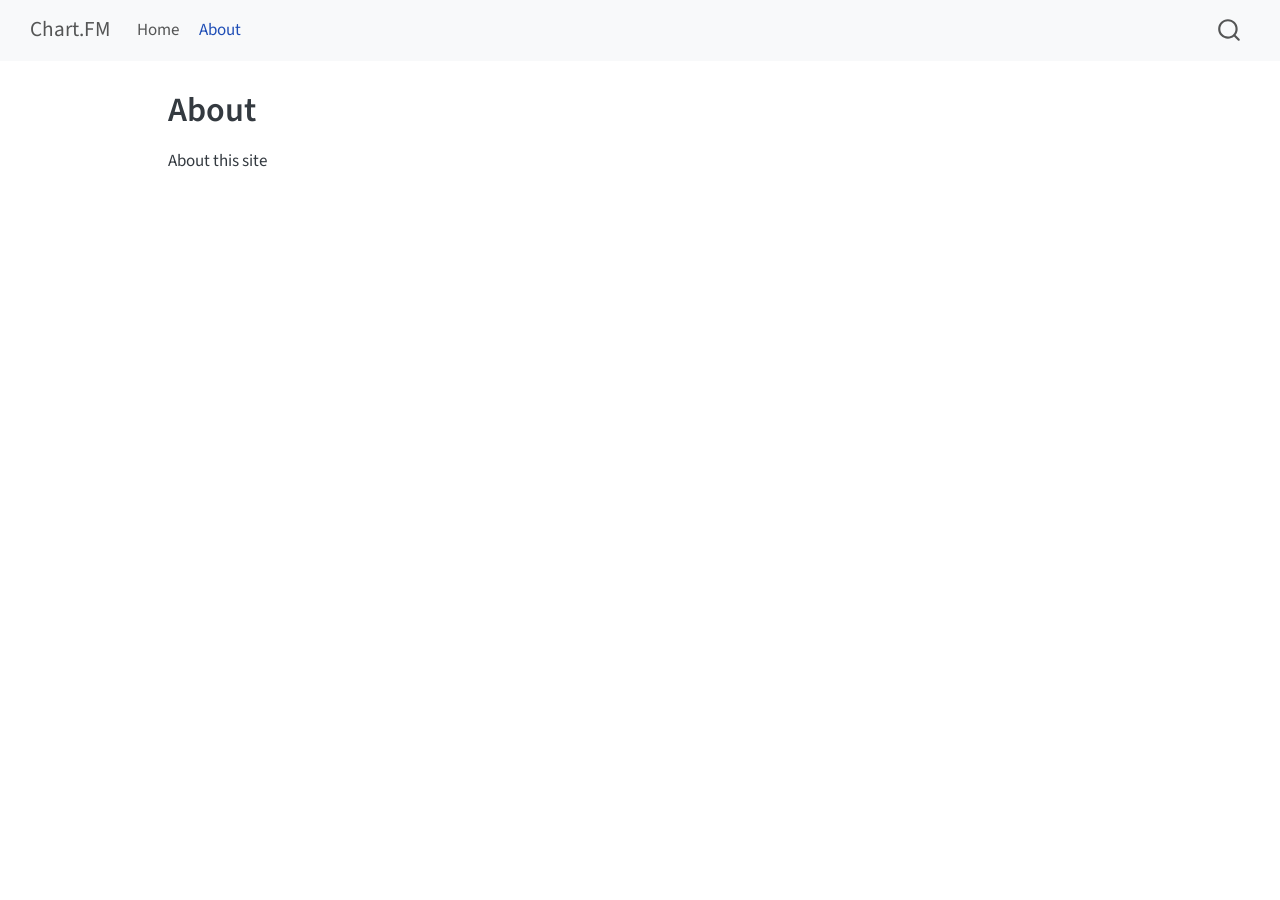
==== about.html @ 14a972b7 "Built site for gh-pages" ====
<!DOCTYPE html>
<html xmlns="http://www.w3.org/1999/xhtml" lang="en" xml:lang="en"><head>

<meta charset="utf-8">
<meta name="generator" content="quarto-1.10.18">

<meta name="viewport" content="width=device-width, initial-scale=1.0, user-scalable=yes">


<title>About – Chart.FM</title>
<style>
/* Default styles provided by pandoc.
** See https://pandoc.org/MANUAL.html#variables-for-html for config info.
*/
span.smallcaps{font-variant: small-caps;}
div.columns{display: flex; gap: 1.5em;}
div.column{flex: auto;}
@media screen {
div.columns{gap: min(4vw, 1.5em);}
div.column{overflow-x: auto;}
}
div.hanging-indent{margin-left: 1.5em; text-indent: -1.5em;}
ul.task-list{list-style: none;}
ul.task-list li input[type="checkbox"] {
  width: 0.8em;
  margin: 0 0.8em 0.2em -1em; /* quarto-specific, see https://github.com/quarto-dev/quarto-cli/issues/4556 */ 
  vertical-align: middle;
}
</style>


<script src="site_libs/quarto-nav/quarto-nav.js"></script>
<script src="site_libs/quarto-nav/headroom.min.js"></script>
<script src="site_libs/clipboard/clipboard.min.js"></script>
<script src="site_libs/quarto-search/autocomplete.umd.js"></script>
<script src="site_libs/quarto-search/fuse.min.js"></script>
<script src="site_libs/quarto-search/quarto-search.js"></script>
<meta name="quarto:offset" content="./">
<script src="site_libs/quarto-html/quarto.js" type="module"></script>
<script src="site_libs/quarto-html/tabsets/tabsets.js" type="module"></script>
<script src="site_libs/quarto-html/popper.min.js"></script>
<script src="site_libs/quarto-html/tippy.umd.min.js"></script>
<script src="site_libs/quarto-html/anchor.min.js"></script>
<link href="site_libs/quarto-html/tippy.css" rel="stylesheet">
<link href="site_libs/quarto-html/quarto-syntax-highlighting-64a204ab8560d761af7679ceaba22944.css" rel="stylesheet" id="quarto-text-highlighting-styles">
<script src="site_libs/bootstrap/bootstrap.min.js"></script>
<link href="site_libs/bootstrap/bootstrap-icons.css" rel="stylesheet">
<link href="site_libs/bootstrap/bootstrap-5453c8eb392fbb9e83e403fa6f01b86a.min.css" rel="stylesheet" append-hash="true" id="quarto-bootstrap" data-mode="light">
<script id="quarto-search-options" type="application/json">{
  "location": "navbar",
  "copy-button": false,
  "collapse-after": 3,
  "panel-placement": "end",
  "type": "overlay",
  "limit": 50,
  "keyboard-shortcut": [
    "f",
    "/",
    "s"
  ],
  "show-item-context": false,
  "language": {
    "search-no-results-text": "No results",
    "search-matching-documents-text": "matching documents",
    "search-copy-link-title": "Copy link to search",
    "search-hide-matches-text": "Hide additional matches",
    "search-more-match-text": "more match in this document",
    "search-more-matches-text": "more matches in this document",
    "search-clear-button-title": "Clear",
    "search-text-placeholder": "",
    "search-detached-cancel-button-title": "Cancel",
    "search-submit-button-title": "Submit",
    "search-label": "Search"
  }
}</script>


<link rel="stylesheet" href="styles.css">
</head>

<body class="nav-fixed quarto-light">

<div id="quarto-search-results"></div>
  <header id="quarto-header" class="headroom fixed-top">
    <nav class="navbar navbar-expand-lg " data-bs-theme="dark">
      <div class="navbar-container container-fluid">
      <div class="navbar-brand-container mx-auto">
    <a class="navbar-brand" href="./index.html">
    <span class="navbar-title">Chart.FM</span>
    </a>
  </div>
            <div id="quarto-search" class="" title="Search"></div>
          <button class="navbar-toggler" type="button" data-bs-toggle="collapse" data-bs-target="#navbarCollapse" aria-controls="navbarCollapse" role="menu" aria-expanded="false" aria-label="Toggle navigation" onclick="if (window.quartoToggleHeadroom) { window.quartoToggleHeadroom(); }">
  <span class="navbar-toggler-icon"></span>
</button>
          <div class="collapse navbar-collapse" id="navbarCollapse">
            <ul class="navbar-nav navbar-nav-scroll me-auto">
  <li class="nav-item">
    <a class="nav-link" href="./index.html"> 
<span class="menu-text">Home</span></a>
  </li>  
  <li class="nav-item">
    <a class="nav-link active" href="./about.html" aria-current="page"> 
<span class="menu-text">About</span></a>
  </li>  
</ul>
          </div> <!-- /navcollapse -->
            <div class="quarto-navbar-tools">
</div>
      </div> <!-- /container-fluid -->
    </nav>
</header>
<!-- content -->
<div id="quarto-content" class="quarto-container page-columns page-rows-contents page-layout-article page-navbar">
<!-- sidebar -->
<!-- margin-sidebar -->
    <div id="quarto-margin-sidebar" class="sidebar margin-sidebar zindex-bottom">
        
    </div>
<!-- main -->
<main class="content" id="quarto-document-content">

<header id="title-block-header" class="quarto-title-block default">
<div class="quarto-title">
<h1 class="title">About</h1>
</div>



<div class="quarto-title-meta">

    
  
    
  </div>
  


</header>


<p>About this site</p>



</main> <!-- /main -->
<script id="quarto-html-after-body" type="application/javascript">
  window.document.addEventListener("DOMContentLoaded", function (event) {
    const icon = "";
    const anchorJS = new window.AnchorJS();
    anchorJS.options = {
      placement: 'right',
      icon: icon
    };
    anchorJS.add('.anchored');
    const isCodeAnnotation = (el) => {
      for (const clz of el.classList) {
        if (clz.startsWith('code-annotation-')) {                     
          return true;
        }
      }
      return false;
    }
    const onCopySuccess = function(e) {
      // button target
      const button = e.trigger;
      // don't keep focus
      button.blur();
      // flash "checked"
      button.classList.add('code-copy-button-checked');
      var currentTitle = button.getAttribute("title");
      button.setAttribute("title", "Copied!");
      let tooltip;
      if (window.bootstrap) {
        button.setAttribute("data-bs-toggle", "tooltip");
        button.setAttribute("data-bs-placement", "left");
        button.setAttribute("data-bs-title", "Copied!");
        tooltip = new bootstrap.Tooltip(button, 
          { trigger: "manual", 
            customClass: "code-copy-button-tooltip",
            offset: [0, -8]});
        tooltip.show();    
      }
      setTimeout(function() {
        if (tooltip) {
          tooltip.hide();
          button.removeAttribute("data-bs-title");
          button.removeAttribute("data-bs-toggle");
          button.removeAttribute("data-bs-placement");
        }
        button.setAttribute("title", currentTitle);
        button.classList.remove('code-copy-button-checked');
      }, 1000);
      // clear code selection
      e.clearSelection();
    }
    const getTextToCopy = function(trigger) {
      const outerScaffold = trigger.parentElement.cloneNode(true);
      const codeEl = outerScaffold.querySelector('code');
      for (const childEl of codeEl.children) {
        if (isCodeAnnotation(childEl)) {
          childEl.remove();
        }
      }
      return codeEl.innerText;
    }
    const clipboard = new window.ClipboardJS('.code-copy-button:not([data-in-quarto-modal])', {
      text: getTextToCopy
    });
    clipboard.on('success', onCopySuccess);
    if (window.document.getElementById('quarto-embedded-source-code-modal')) {
      const clipboardModal = new window.ClipboardJS('.code-copy-button[data-in-quarto-modal]', {
        text: getTextToCopy,
        container: window.document.getElementById('quarto-embedded-source-code-modal')
      });
      clipboardModal.on('success', onCopySuccess);
    }
      var localhostRegex = new RegExp(/^(?:http|https):\/\/localhost\:?[0-9]*\//);
      var mailtoRegex = new RegExp(/^mailto:/);
        var filterRegex = new RegExp('/' + window.location.host + '/');
      var isInternal = (href) => {
          return filterRegex.test(href) || localhostRegex.test(href) || mailtoRegex.test(href);
      }
      // Inspect non-navigation links and adorn them if external
     var links = window.document.querySelectorAll('a[href]:not(.nav-link):not(.navbar-brand):not(.toc-action):not(.sidebar-link):not(.sidebar-item-toggle):not(.pagination-link):not(.no-external):not([aria-hidden]):not(.dropdown-item):not(.quarto-navigation-tool):not(.about-link)');
      for (var i=0; i<links.length; i++) {
        const link = links[i];
        if (!isInternal(link.href)) {
          // undo the damage that might have been done by quarto-nav.js in the case of
          // links that we want to consider external
          if (link.dataset.originalHref !== undefined) {
            link.href = link.dataset.originalHref;
          }
        }
      }
    function tippyHover(el, contentFn, onTriggerFn, onUntriggerFn) {
      const config = {
        allowHTML: true,
        maxWidth: 500,
        delay: 100,
        arrow: false,
        appendTo: function(el) {
            return el.parentElement;
        },
        interactive: true,
        interactiveBorder: 10,
        theme: 'quarto',
        placement: 'bottom-start',
      };
      if (contentFn) {
        config.content = contentFn;
      }
      if (onTriggerFn) {
        config.onTrigger = onTriggerFn;
      }
      if (onUntriggerFn) {
        config.onUntrigger = onUntriggerFn;
      }
      window.tippy(el, config); 
    }
    const noterefs = window.document.querySelectorAll('a[role="doc-noteref"]');
    for (var i=0; i<noterefs.length; i++) {
      const ref = noterefs[i];
      tippyHover(ref, function() {
        // use id or data attribute instead here
        let href = ref.getAttribute('data-footnote-href') || ref.getAttribute('href');
        try { href = new URL(href).hash; } catch {}
        const id = href.replace(/^#\/?/, "");
        const note = window.document.getElementById(id);
        if (note) {
          return note.innerHTML;
        } else {
          return "";
        }
      });
    }
    const xrefs = window.document.querySelectorAll('a.quarto-xref');
    const processXRef = (id, note) => {
      // Strip column container classes
      const stripColumnClz = (el) => {
        el.classList.remove("page-full", "page-columns");
        if (el.children) {
          for (const child of el.children) {
            stripColumnClz(child);
          }
        }
      }
      stripColumnClz(note)
      if (id === null || id.startsWith('sec-')) {
        // Special case sections, only their first couple elements
        const container = document.createElement("div");
        if (note.children && note.children.length > 2) {
          container.appendChild(note.children[0].cloneNode(true));
          for (let i = 1; i < note.children.length; i++) {
            const child = note.children[i];
            if (child.tagName === "P" && child.innerText === "") {
              continue;
            } else {
              container.appendChild(child.cloneNode(true));
              break;
            }
          }
          if (window.Quarto?.typesetMath) {
            window.Quarto.typesetMath(container);
          }
          return container.innerHTML
        } else {
          if (window.Quarto?.typesetMath) {
            window.Quarto.typesetMath(note);
          }
          return note.innerHTML;
        }
      } else {
        // Remove any anchor links if they are present
        const anchorLink = note.querySelector('a.anchorjs-link');
        if (anchorLink) {
          anchorLink.remove();
        }
        if (window.Quarto?.typesetMath) {
          window.Quarto.typesetMath(note);
        }
        if (note.classList.contains("callout")) {
          return note.outerHTML;
        } else {
          return note.innerHTML;
        }
      }
    }
    for (var i=0; i<xrefs.length; i++) {
      const xref = xrefs[i];
      tippyHover(xref, undefined, function(instance) {
        instance.disable();
        let url = xref.getAttribute('href');
        let hash = undefined; 
        if (url.startsWith('#')) {
          hash = url;
        } else {
          try { hash = new URL(url).hash; } catch {}
        }
        if (hash) {
          const id = hash.replace(/^#\/?/, "");
          const note = window.document.getElementById(id);
          if (note !== null) {
            try {
              const html = processXRef(id, note.cloneNode(true));
              instance.setContent(html);
            } finally {
              instance.enable();
              instance.show();
            }
          } else {
            // See if we can fetch this
            fetch(url.split('#')[0])
            .then(res => res.text())
            .then(html => {
              const parser = new DOMParser();
              const htmlDoc = parser.parseFromString(html, "text/html");
              const note = htmlDoc.getElementById(id);
              if (note !== null) {
                const html = processXRef(id, note);
                instance.setContent(html);
              } 
            }).finally(() => {
              instance.enable();
              instance.show();
            });
          }
        } else {
          // See if we can fetch a full url (with no hash to target)
          // This is a special case and we should probably do some content thinning / targeting
          fetch(url)
          .then(res => res.text())
          .then(html => {
            const parser = new DOMParser();
            const htmlDoc = parser.parseFromString(html, "text/html");
            const note = htmlDoc.querySelector('main.content');
            if (note !== null) {
              // This should only happen for chapter cross references
              // (since there is no id in the URL)
              // remove the first header
              if (note.children.length > 0 && note.children[0].tagName === "HEADER") {
                note.children[0].remove();
              }
              const html = processXRef(null, note);
              instance.setContent(html);
            } 
          }).finally(() => {
            instance.enable();
            instance.show();
          });
        }
      }, function(instance) {
      });
    }
        let selectedAnnoteEl;
        const selectorForAnnotation = ( cell, annotation) => {
          let cellAttr = 'data-code-cell="' + cell + '"';
          let lineAttr = 'data-code-annotation="' +  annotation + '"';
          const selector = 'span[' + cellAttr + '][' + lineAttr + ']';
          return selector;
        }
        const selectCodeLines = (annoteEl) => {
          const doc = window.document;
          const targetCell = annoteEl.getAttribute("data-target-cell");
          const targetAnnotation = annoteEl.getAttribute("data-target-annotation");
          const annoteSpan = window.document.querySelector(selectorForAnnotation(targetCell, targetAnnotation));
          const lines = annoteSpan.getAttribute("data-code-lines").split(",");
          const lineIds = lines.map((line) => {
            return targetCell + "-" + line;
          })
          let top = null;
          let height = null;
          let parent = null;
          if (lineIds.length > 0) {
              //compute the position of the single el (top and bottom and make a div)
              const el = window.document.getElementById(lineIds[0]);
              top = el.offsetTop;
              height = el.offsetHeight;
              parent = el.parentElement.parentElement;
            if (lineIds.length > 1) {
              const lastEl = window.document.getElementById(lineIds[lineIds.length - 1]);
              const bottom = lastEl.offsetTop + lastEl.offsetHeight;
              height = bottom - top;
            }
            if (top !== null && height !== null && parent !== null) {
              // cook up a div (if necessary) and position it 
              let div = window.document.getElementById("code-annotation-line-highlight");
              if (div === null) {
                div = window.document.createElement("div");
                div.setAttribute("id", "code-annotation-line-highlight");
                div.style.position = 'absolute';
                parent.appendChild(div);
              }
              div.style.top = top - 2 + "px";
              div.style.height = height + 4 + "px";
              div.style.left = 0;
              let gutterDiv = window.document.getElementById("code-annotation-line-highlight-gutter");
              if (gutterDiv === null) {
                gutterDiv = window.document.createElement("div");
                gutterDiv.setAttribute("id", "code-annotation-line-highlight-gutter");
                gutterDiv.style.position = 'absolute';
                const codeCell = window.document.getElementById(targetCell);
                const gutter = codeCell.querySelector('.code-annotation-gutter');
                gutter.appendChild(gutterDiv);
              }
              gutterDiv.style.top = top - 2 + "px";
              gutterDiv.style.height = height + 4 + "px";
            }
            selectedAnnoteEl = annoteEl;
          }
        };
        const unselectCodeLines = () => {
          const elementsIds = ["code-annotation-line-highlight", "code-annotation-line-highlight-gutter"];
          elementsIds.forEach((elId) => {
            const div = window.document.getElementById(elId);
            if (div) {
              div.remove();
            }
          });
          selectedAnnoteEl = undefined;
        };
          // Handle positioning of the toggle
      window.addEventListener(
        "resize",
        throttle(() => {
          elRect = undefined;
          if (selectedAnnoteEl) {
            selectCodeLines(selectedAnnoteEl);
          }
        }, 10)
      );
      function throttle(fn, ms) {
      let throttle = false;
      let timer;
        return (...args) => {
          if(!throttle) { // first call gets through
              fn.apply(this, args);
              throttle = true;
          } else { // all the others get throttled
              if(timer) clearTimeout(timer); // cancel #2
              timer = setTimeout(() => {
                fn.apply(this, args);
                timer = throttle = false;
              }, ms);
          }
        };
      }
        // Attach click handler to the DT
        const annoteDls = window.document.querySelectorAll('dt[data-target-cell]');
        for (const annoteDlNode of annoteDls) {
          annoteDlNode.addEventListener('click', (event) => {
            const clickedEl = event.target;
            if (clickedEl !== selectedAnnoteEl) {
              unselectCodeLines();
              const activeEl = window.document.querySelector('dt[data-target-cell].code-annotation-active');
              if (activeEl) {
                activeEl.classList.remove('code-annotation-active');
              }
              selectCodeLines(clickedEl);
              clickedEl.classList.add('code-annotation-active');
            } else {
              // Unselect the line
              unselectCodeLines();
              clickedEl.classList.remove('code-annotation-active');
            }
          });
        }
    const findCites = (el) => {
      const parentEl = el.parentElement;
      if (parentEl) {
        const cites = parentEl.dataset.cites;
        if (cites) {
          return {
            el,
            cites: cites.split(' ')
          };
        } else {
          return findCites(el.parentElement)
        }
      } else {
        return undefined;
      }
    };
    var bibliorefs = window.document.querySelectorAll('a[role="doc-biblioref"]');
    for (var i=0; i<bibliorefs.length; i++) {
      const ref = bibliorefs[i];
      const citeInfo = findCites(ref);
      if (citeInfo) {
        tippyHover(citeInfo.el, function() {
          var popup = window.document.createElement('div');
          citeInfo.cites.forEach(function(cite) {
            var citeDiv = window.document.createElement('div');
            citeDiv.classList.add('hanging-indent');
            citeDiv.classList.add('csl-entry');
            var biblioDiv = window.document.getElementById('ref-' + cite);
            if (biblioDiv) {
              citeDiv.innerHTML = biblioDiv.innerHTML;
            }
            popup.appendChild(citeDiv);
          });
          return popup.innerHTML;
        });
      }
    }
  });
  </script>
</div> <!-- /content -->




</body></html>
---- site_libs/quarto-html/tippy.css ----
.tippy-box[data-animation=fade][data-state=hidden]{opacity:0}[data-tippy-root]{max-width:calc(100vw - 10px)}.tippy-box{position:relative;background-color:#333;color:#fff;border-radius:4px;font-size:14px;line-height:1.4;white-space:normal;outline:0;transition-property:transform,visibility,opacity}.tippy-box[data-placement^=top]>.tippy-arrow{bottom:0}.tippy-box[data-placement^=top]>.tippy-arrow:before{bottom:-7px;left:0;border-width:8px 8px 0;border-top-color:initial;transform-origin:center top}.tippy-box[data-placement^=bottom]>.tippy-arrow{top:0}.tippy-box[data-placement^=bottom]>.tippy-arrow:before{top:-7px;left:0;border-width:0 8px 8px;border-bottom-color:initial;transform-origin:center bottom}.tippy-box[data-placement^=left]>.tippy-arrow{right:0}.tippy-box[data-placement^=left]>.tippy-arrow:before{border-width:8px 0 8px 8px;border-left-color:initial;right:-7px;transform-origin:center left}.tippy-box[data-placement^=right]>.tippy-arrow{left:0}.tippy-box[data-placement^=right]>.tippy-arrow:before{left:-7px;border-width:8px 8px 8px 0;border-right-color:initial;transform-origin:center right}.tippy-box[data-inertia][data-state=visible]{transition-timing-function:cubic-bezier(.54,1.5,.38,1.11)}.tippy-arrow{width:16px;height:16px;color:#333}.tippy-arrow:before{content:"";position:absolute;border-color:transparent;border-style:solid}.tippy-content{position:relative;padding:5px 9px;z-index:1}
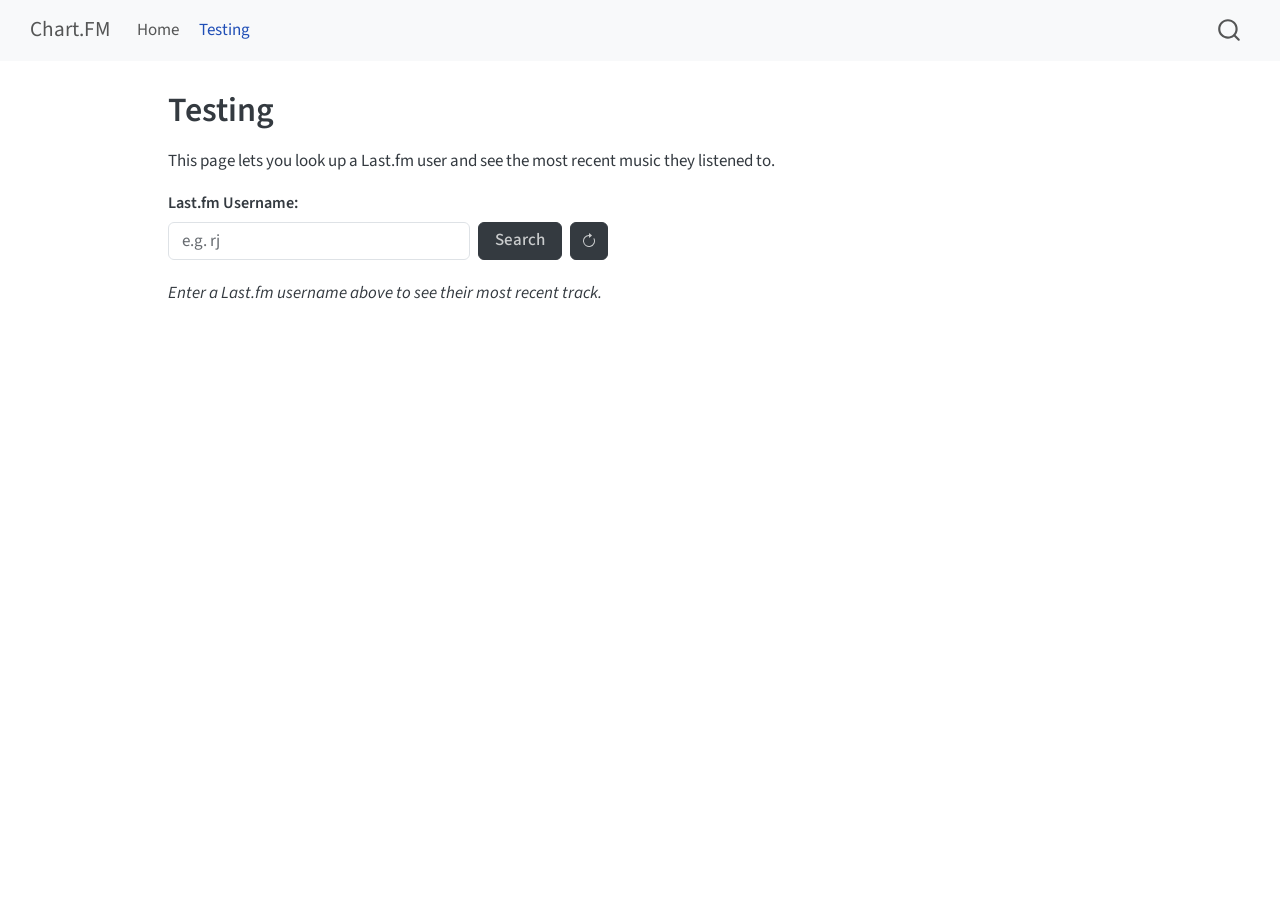
==== commit 269b3ca4: "Built site for gh-pages" ====
--- a/about.html
+++ b/about.html
@@ -7,7 +7,7 @@
 <meta name="viewport" content="width=device-width, initial-scale=1.0, user-scalable=yes">
 
 
-<title>About – Chart.FM</title>
+<title>Testing – Chart.FM</title>
 <style>
 /* Default styles provided by pandoc.
 ** See https://pandoc.org/MANUAL.html#variables-for-html for config info.
@@ -25,6 +25,41 @@
   width: 0.8em;
   margin: 0 0.8em 0.2em -1em; /* quarto-specific, see https://github.com/quarto-dev/quarto-cli/issues/4556 */ 
   vertical-align: middle;
+}
+/* CSS for syntax highlighting */
+html { -webkit-text-size-adjust: 100%; }
+pre > code.sourceCode { white-space: pre; position: relative; }
+pre > code.sourceCode > span { display: inline-block; line-height: 1.25; }
+pre > code.sourceCode > span:empty { height: 1.2em; }
+.sourceCode { overflow: visible; }
+code.sourceCode > span { color: inherit; text-decoration: inherit; }
+div.sourceCode { margin: 1em 0; }
+pre.sourceCode { margin: 0; }
+@media screen {
+div.sourceCode { overflow: auto; }
+}
+@media print {
+pre > code.sourceCode { white-space: pre-wrap; }
+pre > code.sourceCode > span { text-indent: -5em; padding-left: 5em; }
+}
+pre.numberSource code
+  { counter-reset: source-line 0; }
+pre.numberSource code > span
+  { position: relative; left: -4em; counter-increment: source-line; }
+pre.numberSource code > span > a:first-child::before
+  { content: counter(source-line);
+    position: relative; left: -1em; text-align: right; vertical-align: baseline;
+    border: none; display: inline-block;
+    -webkit-touch-callout: none; -webkit-user-select: none;
+    -khtml-user-select: none; -moz-user-select: none;
+    -ms-user-select: none; user-select: none;
+    padding: 0 4px; width: 4em;
+  }
+pre.numberSource { margin-left: 3em;  padding-left: 4px; }
+div.sourceCode
+  {   }
+@media screen {
+pre > code.sourceCode > span > a:first-child::before { text-decoration: underline; }
 }
 </style>
 
@@ -73,6 +108,8 @@
     "search-label": "Search"
   }
 }</script>
+<script type="module" src="site_libs/quarto-ojs/quarto-ojs-runtime.js"></script>
+<link href="site_libs/quarto-ojs/quarto-ojs.css" rel="stylesheet">
 
 
 <link rel="stylesheet" href="styles.css">
@@ -101,7 +138,7 @@
   </li>  
   <li class="nav-item">
     <a class="nav-link active" href="./about.html" aria-current="page"> 
-<span class="menu-text">About</span></a>
+<span class="menu-text">Testing</span></a>
   </li>  
 </ul>
           </div> <!-- /navcollapse -->
@@ -122,7 +159,7 @@
 
 <header id="title-block-header" class="quarto-title-block default">
 <div class="quarto-title">
-<h1 class="title">About</h1>
+<h1 class="title">Testing</h1>
 </div>
 
 
@@ -139,11 +176,192 @@
 </header>
 
 
-<p>About this site</p>
+<p>This page lets you look up a Last.fm user and see the most recent music they listened to.</p>
+<div class="cell">
+<div class="code-copy-outer-scaffold"><div class="sourceCode cell-code hidden" id="cb1" data-startfrom="9" data-source-offset="-0"><pre class="sourceCode js code-with-copy"><code class="sourceCode javascript" style="counter-reset: source-line 8;"><span id="cb1-9"><a href="#cb1-9" aria-hidden="true" tabindex="-1"></a>viewof searchControl <span class="op">=</span> {</span>
+<span id="cb1-10"><a href="#cb1-10" aria-hidden="true" tabindex="-1"></a>  <span class="kw">const</span> form <span class="op">=</span> <span class="fu">html</span><span class="vs">`</span></span>
+<span id="cb1-11"><a href="#cb1-11" aria-hidden="true" tabindex="-1"></a><span class="vs">    &lt;form style="max-width: 440px; margin-bottom: 1.25rem;"&gt;</span></span>
+<span id="cb1-12"><a href="#cb1-12" aria-hidden="true" tabindex="-1"></a><span class="vs">      &lt;label style="display: block; font-weight: 600; font-size: 0.95rem; margin-bottom: 6px;"&gt;Last.fm Username:&lt;/label&gt;</span></span>
+<span id="cb1-13"><a href="#cb1-13" aria-hidden="true" tabindex="-1"></a><span class="vs">      &lt;div style="display: flex; gap: 8px; align-items: center;"&gt;</span></span>
+<span id="cb1-14"><a href="#cb1-14" aria-hidden="true" tabindex="-1"></a><span class="vs">        &lt;input type="text" placeholder="e.g. rj" class="form-control" style="flex: 1; height: 38px; border-radius: 6px;" /&gt;</span></span>
+<span id="cb1-15"><a href="#cb1-15" aria-hidden="true" tabindex="-1"></a><span class="vs">        &lt;button type="submit" class="btn btn-primary" style="height: 38px; padding: 0 16px; border-radius: 6px; font-weight: 500;"&gt;Search&lt;/button&gt;</span></span>
+<span id="cb1-16"><a href="#cb1-16" aria-hidden="true" tabindex="-1"></a><span class="vs">        &lt;button type="button" class="btn btn-outline-secondary" title="Refresh" style="height: 38px; width: 38px; min-width: 38px; padding: 0; display: inline-flex; align-items: center; justify-content: center; border-radius: 6px;"&gt;</span></span>
+<span id="cb1-17"><a href="#cb1-17" aria-hidden="true" tabindex="-1"></a><span class="vs">          &lt;svg xmlns="http://www.w3.org/2000/svg" width="16" height="16" fill="currentColor" viewBox="0 0 16 16"&gt;</span></span>
+<span id="cb1-18"><a href="#cb1-18" aria-hidden="true" tabindex="-1"></a><span class="vs">            &lt;path fill-rule="evenodd" d="M8 3a5 5 0 1 0 4.546 2.914.5.5 0 0 1 .908-.417A6 6 0 1 1 8 2z"/&gt;</span></span>
+<span id="cb1-19"><a href="#cb1-19" aria-hidden="true" tabindex="-1"></a><span class="vs">            &lt;path d="M8 4.466V.534a.25.25 0 0 1 .41-.192l2.36 1.966c.12.1.12.284 0 .384L8.41 4.658A.25.25 0 0 1 8 4.466"/&gt;</span></span>
+<span id="cb1-20"><a href="#cb1-20" aria-hidden="true" tabindex="-1"></a><span class="vs">          &lt;/svg&gt;</span></span>
+<span id="cb1-21"><a href="#cb1-21" aria-hidden="true" tabindex="-1"></a><span class="vs">        &lt;/button&gt;</span></span>
+<span id="cb1-22"><a href="#cb1-22" aria-hidden="true" tabindex="-1"></a><span class="vs">      &lt;/div&gt;</span></span>
+<span id="cb1-23"><a href="#cb1-23" aria-hidden="true" tabindex="-1"></a><span class="vs">    &lt;/form&gt;</span></span>
+<span id="cb1-24"><a href="#cb1-24" aria-hidden="true" tabindex="-1"></a><span class="vs">  `</span><span class="op">;</span></span>
+<span id="cb1-25"><a href="#cb1-25" aria-hidden="true" tabindex="-1"></a></span>
+<span id="cb1-26"><a href="#cb1-26" aria-hidden="true" tabindex="-1"></a>  <span class="kw">const</span> input <span class="op">=</span> form<span class="op">.</span><span class="fu">querySelector</span>(<span class="st">'input'</span>)<span class="op">;</span></span>
+<span id="cb1-27"><a href="#cb1-27" aria-hidden="true" tabindex="-1"></a>  <span class="kw">const</span> refreshBtn <span class="op">=</span> form<span class="op">.</span><span class="fu">querySelector</span>(<span class="st">'button[type="button"]'</span>)<span class="op">;</span></span>
+<span id="cb1-28"><a href="#cb1-28" aria-hidden="true" tabindex="-1"></a></span>
+<span id="cb1-29"><a href="#cb1-29" aria-hidden="true" tabindex="-1"></a>  form<span class="op">.</span><span class="at">value</span> <span class="op">=</span> { <span class="dt">username</span><span class="op">:</span> <span class="st">""</span><span class="op">,</span> <span class="dt">trigger</span><span class="op">:</span> <span class="dv">0</span> }<span class="op">;</span></span>
+<span id="cb1-30"><a href="#cb1-30" aria-hidden="true" tabindex="-1"></a></span>
+<span id="cb1-31"><a href="#cb1-31" aria-hidden="true" tabindex="-1"></a>  form<span class="op">.</span><span class="at">onsubmit</span> <span class="op">=</span> (e) <span class="kw">=&gt;</span> {</span>
+<span id="cb1-32"><a href="#cb1-32" aria-hidden="true" tabindex="-1"></a>    e<span class="op">.</span><span class="fu">preventDefault</span>()<span class="op">;</span></span>
+<span id="cb1-33"><a href="#cb1-33" aria-hidden="true" tabindex="-1"></a>    form<span class="op">.</span><span class="at">value</span> <span class="op">=</span> { <span class="dt">username</span><span class="op">:</span> input<span class="op">.</span><span class="at">value</span><span class="op">.</span><span class="fu">trim</span>()<span class="op">,</span> <span class="dt">trigger</span><span class="op">:</span> form<span class="op">.</span><span class="at">value</span><span class="op">.</span><span class="at">trigger</span> <span class="op">+</span> <span class="dv">1</span> }<span class="op">;</span></span>
+<span id="cb1-34"><a href="#cb1-34" aria-hidden="true" tabindex="-1"></a>    form<span class="op">.</span><span class="fu">dispatchEvent</span>(<span class="kw">new</span> <span class="bu">CustomEvent</span>(<span class="st">"input"</span>))<span class="op">;</span></span>
+<span id="cb1-35"><a href="#cb1-35" aria-hidden="true" tabindex="-1"></a>  }<span class="op">;</span></span>
+<span id="cb1-36"><a href="#cb1-36" aria-hidden="true" tabindex="-1"></a></span>
+<span id="cb1-37"><a href="#cb1-37" aria-hidden="true" tabindex="-1"></a>  refreshBtn<span class="op">.</span><span class="at">onclick</span> <span class="op">=</span> () <span class="kw">=&gt;</span> {</span>
+<span id="cb1-38"><a href="#cb1-38" aria-hidden="true" tabindex="-1"></a>    form<span class="op">.</span><span class="at">value</span> <span class="op">=</span> { <span class="dt">username</span><span class="op">:</span> input<span class="op">.</span><span class="at">value</span><span class="op">.</span><span class="fu">trim</span>()<span class="op">,</span> <span class="dt">trigger</span><span class="op">:</span> form<span class="op">.</span><span class="at">value</span><span class="op">.</span><span class="at">trigger</span> <span class="op">+</span> <span class="dv">1</span> }<span class="op">;</span></span>
+<span id="cb1-39"><a href="#cb1-39" aria-hidden="true" tabindex="-1"></a>    form<span class="op">.</span><span class="fu">dispatchEvent</span>(<span class="kw">new</span> <span class="bu">CustomEvent</span>(<span class="st">"input"</span>))<span class="op">;</span></span>
+<span id="cb1-40"><a href="#cb1-40" aria-hidden="true" tabindex="-1"></a>  }<span class="op">;</span></span>
+<span id="cb1-41"><a href="#cb1-41" aria-hidden="true" tabindex="-1"></a></span>
+<span id="cb1-42"><a href="#cb1-42" aria-hidden="true" tabindex="-1"></a>  <span class="cf">return</span> form<span class="op">;</span></span>
+<span id="cb1-43"><a href="#cb1-43" aria-hidden="true" tabindex="-1"></a>}</span>
+<span id="cb1-44"><a href="#cb1-44" aria-hidden="true" tabindex="-1"></a></span>
+<span id="cb1-45"><a href="#cb1-45" aria-hidden="true" tabindex="-1"></a>username <span class="op">=</span> searchControl<span class="op">.</span><span class="at">username</span><span class="op">;</span></span></code></pre></div><button title="Copy to Clipboard" class="code-copy-button"><i class="bi"></i></button></div>
+<div class="cell-output cell-output-display">
+<div>
+<div id="ojs-cell-1-1" data-nodetype="declaration">
+
+</div>
+</div>
+</div>
+<div class="cell-output cell-output-display">
+<div>
+<div id="ojs-cell-1-2" data-nodetype="declaration">
+
+</div>
+</div>
+</div>
+</div>
+<div class="cell">
+<div class="code-copy-outer-scaffold"><div class="sourceCode cell-code hidden" id="cb2" data-startfrom="50" data-source-offset="-0"><pre class="sourceCode js code-with-copy"><code class="sourceCode javascript" style="counter-reset: source-line 49;"><span id="cb2-50"><a href="#cb2-50" aria-hidden="true" tabindex="-1"></a><span class="kw">function</span> <span class="fu">timeAgo</span>(uts) {</span>
+<span id="cb2-51"><a href="#cb2-51" aria-hidden="true" tabindex="-1"></a>  <span class="cf">if</span> (<span class="op">!</span>uts) <span class="cf">return</span> <span class="st">"unknown time ago"</span><span class="op">;</span></span>
+<span id="cb2-52"><a href="#cb2-52" aria-hidden="true" tabindex="-1"></a>  <span class="kw">const</span> seconds <span class="op">=</span> <span class="bu">Math</span><span class="op">.</span><span class="fu">floor</span>((<span class="bu">Date</span><span class="op">.</span><span class="fu">now</span>() <span class="op">/</span> <span class="dv">1000</span>) <span class="op">-</span> <span class="bu">Number</span>(uts))<span class="op">;</span></span>
+<span id="cb2-53"><a href="#cb2-53" aria-hidden="true" tabindex="-1"></a>  <span class="cf">if</span> (seconds <span class="op">&lt;</span> <span class="dv">60</span>) <span class="cf">return</span> <span class="vs">`</span><span class="sc">${</span><span class="bu">Math</span><span class="op">.</span><span class="fu">max</span>(<span class="dv">1</span><span class="op">,</span> seconds)<span class="sc">}</span><span class="vs"> seconds ago`</span><span class="op">;</span></span>
+<span id="cb2-54"><a href="#cb2-54" aria-hidden="true" tabindex="-1"></a>  <span class="kw">const</span> minutes <span class="op">=</span> <span class="bu">Math</span><span class="op">.</span><span class="fu">floor</span>(seconds <span class="op">/</span> <span class="dv">60</span>)<span class="op">;</span></span>
+<span id="cb2-55"><a href="#cb2-55" aria-hidden="true" tabindex="-1"></a>  <span class="cf">if</span> (minutes <span class="op">&lt;</span> <span class="dv">60</span>) <span class="cf">return</span> <span class="vs">`</span><span class="sc">${</span>minutes<span class="sc">}</span><span class="vs"> minute</span><span class="sc">${</span>minutes <span class="op">===</span> <span class="dv">1</span> <span class="op">?</span> <span class="st">''</span> <span class="op">:</span> <span class="st">'s'</span><span class="sc">}</span><span class="vs"> ago`</span><span class="op">;</span></span>
+<span id="cb2-56"><a href="#cb2-56" aria-hidden="true" tabindex="-1"></a>  <span class="kw">const</span> hours <span class="op">=</span> <span class="bu">Math</span><span class="op">.</span><span class="fu">floor</span>(minutes <span class="op">/</span> <span class="dv">60</span>)<span class="op">;</span></span>
+<span id="cb2-57"><a href="#cb2-57" aria-hidden="true" tabindex="-1"></a>  <span class="cf">if</span> (hours <span class="op">&lt;</span> <span class="dv">24</span>) <span class="cf">return</span> <span class="vs">`</span><span class="sc">${</span>hours<span class="sc">}</span><span class="vs"> hour</span><span class="sc">${</span>hours <span class="op">===</span> <span class="dv">1</span> <span class="op">?</span> <span class="st">''</span> <span class="op">:</span> <span class="st">'s'</span><span class="sc">}</span><span class="vs"> ago`</span><span class="op">;</span></span>
+<span id="cb2-58"><a href="#cb2-58" aria-hidden="true" tabindex="-1"></a>  <span class="kw">const</span> days <span class="op">=</span> <span class="bu">Math</span><span class="op">.</span><span class="fu">floor</span>(hours <span class="op">/</span> <span class="dv">24</span>)<span class="op">;</span></span>
+<span id="cb2-59"><a href="#cb2-59" aria-hidden="true" tabindex="-1"></a>  <span class="cf">return</span> <span class="vs">`</span><span class="sc">${</span>days<span class="sc">}</span><span class="vs"> day</span><span class="sc">${</span>days <span class="op">===</span> <span class="dv">1</span> <span class="op">?</span> <span class="st">''</span> <span class="op">:</span> <span class="st">'s'</span><span class="sc">}</span><span class="vs"> ago`</span><span class="op">;</span></span>
+<span id="cb2-60"><a href="#cb2-60" aria-hidden="true" tabindex="-1"></a>}</span>
+<span id="cb2-61"><a href="#cb2-61" aria-hidden="true" tabindex="-1"></a></span>
+<span id="cb2-62"><a href="#cb2-62" aria-hidden="true" tabindex="-1"></a>recentData <span class="op">=</span> {</span>
+<span id="cb2-63"><a href="#cb2-63" aria-hidden="true" tabindex="-1"></a>  searchControl<span class="op">.</span><span class="at">trigger</span><span class="op">;</span></span>
+<span id="cb2-64"><a href="#cb2-64" aria-hidden="true" tabindex="-1"></a>  <span class="cf">if</span> (<span class="op">!</span>username) <span class="cf">return</span> <span class="kw">null</span><span class="op">;</span></span>
+<span id="cb2-65"><a href="#cb2-65" aria-hidden="true" tabindex="-1"></a>  <span class="kw">const</span> apiKey <span class="op">=</span> <span class="st">"b914193d6c62aabcd83adf2b6c457a5f"</span><span class="op">;</span></span>
+<span id="cb2-66"><a href="#cb2-66" aria-hidden="true" tabindex="-1"></a>  <span class="kw">const</span> url <span class="op">=</span> <span class="vs">`https://ws.audioscrobbler.com/2.0/?method=user.getrecenttracks&amp;user=</span><span class="sc">${</span><span class="pp">encodeURIComponent</span>(username)<span class="sc">}</span><span class="vs">&amp;api_key=</span><span class="sc">${</span>apiKey<span class="sc">}</span><span class="vs">&amp;format=json&amp;limit=1&amp;_t=</span><span class="sc">${</span><span class="bu">Date</span><span class="op">.</span><span class="fu">now</span>()<span class="sc">}</span><span class="vs">`</span><span class="op">;</span></span>
+<span id="cb2-67"><a href="#cb2-67" aria-hidden="true" tabindex="-1"></a>  <span class="kw">const</span> response <span class="op">=</span> <span class="cf">await</span> <span class="fu">fetch</span>(url)<span class="op">;</span></span>
+<span id="cb2-68"><a href="#cb2-68" aria-hidden="true" tabindex="-1"></a>  <span class="cf">return</span> <span class="cf">await</span> response<span class="op">.</span><span class="fu">json</span>()<span class="op">;</span></span>
+<span id="cb2-69"><a href="#cb2-69" aria-hidden="true" tabindex="-1"></a>}</span>
+<span id="cb2-70"><a href="#cb2-70" aria-hidden="true" tabindex="-1"></a></span>
+<span id="cb2-71"><a href="#cb2-71" aria-hidden="true" tabindex="-1"></a>track <span class="op">=</span> {</span>
+<span id="cb2-72"><a href="#cb2-72" aria-hidden="true" tabindex="-1"></a>  <span class="cf">if</span> (<span class="op">!</span>recentData <span class="op">||</span> <span class="op">!</span>recentData<span class="op">.</span><span class="at">recenttracks</span> <span class="op">||</span> <span class="op">!</span>recentData<span class="op">.</span><span class="at">recenttracks</span><span class="op">.</span><span class="at">track</span>) <span class="cf">return</span> <span class="kw">null</span><span class="op">;</span></span>
+<span id="cb2-73"><a href="#cb2-73" aria-hidden="true" tabindex="-1"></a>  <span class="kw">const</span> t <span class="op">=</span> recentData<span class="op">.</span><span class="at">recenttracks</span><span class="op">.</span><span class="at">track</span><span class="op">;</span></span>
+<span id="cb2-74"><a href="#cb2-74" aria-hidden="true" tabindex="-1"></a>  <span class="cf">return</span> <span class="bu">Array</span><span class="op">.</span><span class="fu">isArray</span>(t) <span class="op">?</span> t[<span class="dv">0</span>] <span class="op">:</span> t<span class="op">;</span></span>
+<span id="cb2-75"><a href="#cb2-75" aria-hidden="true" tabindex="-1"></a>}</span>
+<span id="cb2-76"><a href="#cb2-76" aria-hidden="true" tabindex="-1"></a></span>
+<span id="cb2-77"><a href="#cb2-77" aria-hidden="true" tabindex="-1"></a>trackInfo <span class="op">=</span> {</span>
+<span id="cb2-78"><a href="#cb2-78" aria-hidden="true" tabindex="-1"></a>  <span class="cf">if</span> (<span class="op">!</span>username <span class="op">||</span> <span class="op">!</span>track) <span class="cf">return</span> <span class="kw">null</span><span class="op">;</span></span>
+<span id="cb2-79"><a href="#cb2-79" aria-hidden="true" tabindex="-1"></a>  <span class="kw">const</span> apiKey <span class="op">=</span> <span class="st">"b914193d6c62aabcd83adf2b6c457a5f"</span><span class="op">;</span></span>
+<span id="cb2-80"><a href="#cb2-80" aria-hidden="true" tabindex="-1"></a>  <span class="kw">const</span> songName <span class="op">=</span> track<span class="op">.</span><span class="at">name</span> <span class="op">||</span> <span class="st">""</span><span class="op">;</span></span>
+<span id="cb2-81"><a href="#cb2-81" aria-hidden="true" tabindex="-1"></a>  <span class="kw">const</span> artistName <span class="op">=</span> track<span class="op">.</span><span class="at">artist</span> <span class="op">?</span> (track<span class="op">.</span><span class="at">artist</span>[<span class="st">"#text"</span>] <span class="op">||</span> track<span class="op">.</span><span class="at">artist</span><span class="op">.</span><span class="at">name</span>) <span class="op">:</span> <span class="st">""</span><span class="op">;</span></span>
+<span id="cb2-82"><a href="#cb2-82" aria-hidden="true" tabindex="-1"></a>  <span class="cf">if</span> (<span class="op">!</span>songName <span class="op">||</span> <span class="op">!</span>artistName) <span class="cf">return</span> <span class="kw">null</span><span class="op">;</span></span>
+<span id="cb2-83"><a href="#cb2-83" aria-hidden="true" tabindex="-1"></a>  <span class="cf">try</span> {</span>
+<span id="cb2-84"><a href="#cb2-84" aria-hidden="true" tabindex="-1"></a>    <span class="kw">const</span> url <span class="op">=</span> <span class="vs">`https://ws.audioscrobbler.com/2.0/?method=track.getInfo&amp;artist=</span><span class="sc">${</span><span class="pp">encodeURIComponent</span>(artistName)<span class="sc">}</span><span class="vs">&amp;track=</span><span class="sc">${</span><span class="pp">encodeURIComponent</span>(songName)<span class="sc">}</span><span class="vs">&amp;username=</span><span class="sc">${</span><span class="pp">encodeURIComponent</span>(username)<span class="sc">}</span><span class="vs">&amp;api_key=</span><span class="sc">${</span>apiKey<span class="sc">}</span><span class="vs">&amp;format=json&amp;_t=</span><span class="sc">${</span><span class="bu">Date</span><span class="op">.</span><span class="fu">now</span>()<span class="sc">}</span><span class="vs">`</span><span class="op">;</span></span>
+<span id="cb2-85"><a href="#cb2-85" aria-hidden="true" tabindex="-1"></a>    <span class="kw">const</span> response <span class="op">=</span> <span class="cf">await</span> <span class="fu">fetch</span>(url)<span class="op">;</span></span>
+<span id="cb2-86"><a href="#cb2-86" aria-hidden="true" tabindex="-1"></a>    <span class="cf">return</span> <span class="cf">await</span> response<span class="op">.</span><span class="fu">json</span>()<span class="op">;</span></span>
+<span id="cb2-87"><a href="#cb2-87" aria-hidden="true" tabindex="-1"></a>  } <span class="cf">catch</span> (e) {</span>
+<span id="cb2-88"><a href="#cb2-88" aria-hidden="true" tabindex="-1"></a>    <span class="cf">return</span> <span class="kw">null</span><span class="op">;</span></span>
+<span id="cb2-89"><a href="#cb2-89" aria-hidden="true" tabindex="-1"></a>  }</span>
+<span id="cb2-90"><a href="#cb2-90" aria-hidden="true" tabindex="-1"></a>}</span>
+<span id="cb2-91"><a href="#cb2-91" aria-hidden="true" tabindex="-1"></a></span>
+<span id="cb2-92"><a href="#cb2-92" aria-hidden="true" tabindex="-1"></a><span class="fu">html</span><span class="vs">`</span><span class="sc">${</span></span>
+<span id="cb2-93"><a href="#cb2-93" aria-hidden="true" tabindex="-1"></a>  <span class="op">!</span>username <span class="op">?</span> <span class="fu">html</span><span class="vs">`&lt;em&gt;Enter a Last.fm username above to see their most recent track.&lt;/em&gt;`</span> <span class="op">:</span></span>
+<span id="cb2-94"><a href="#cb2-94" aria-hidden="true" tabindex="-1"></a>  recentData<span class="op">?.</span><span class="at">error</span> <span class="op">?</span> <span class="fu">html</span><span class="vs">`&lt;div class="alert alert-danger" style="margin-top: 10px;"&gt;❌ </span><span class="sc">${</span>recentData<span class="op">.</span><span class="at">message</span><span class="sc">}</span><span class="vs">&lt;/div&gt;`</span> <span class="op">:</span></span>
+<span id="cb2-95"><a href="#cb2-95" aria-hidden="true" tabindex="-1"></a>  <span class="op">!</span>track <span class="op">?</span> <span class="fu">html</span><span class="vs">`&lt;div class="alert alert-warning" style="margin-top: 10px;"&gt;No listening history found for this user.&lt;/div&gt;`</span> <span class="op">:</span></span>
+<span id="cb2-96"><a href="#cb2-96" aria-hidden="true" tabindex="-1"></a>  (() <span class="kw">=&gt;</span> {</span>
+<span id="cb2-97"><a href="#cb2-97" aria-hidden="true" tabindex="-1"></a>    <span class="kw">const</span> isNowPlaying <span class="op">=</span> track[<span class="st">"@attr"</span>] <span class="op">&amp;&amp;</span> track[<span class="st">"@attr"</span>]<span class="op">.</span><span class="at">nowplaying</span> <span class="op">===</span> <span class="st">"true"</span><span class="op">;</span></span>
+<span id="cb2-98"><a href="#cb2-98" aria-hidden="true" tabindex="-1"></a>    <span class="kw">const</span> songName <span class="op">=</span> track<span class="op">.</span><span class="at">name</span> <span class="op">||</span> <span class="st">"Unknown Song"</span><span class="op">;</span></span>
+<span id="cb2-99"><a href="#cb2-99" aria-hidden="true" tabindex="-1"></a>    <span class="kw">const</span> artistName <span class="op">=</span> track<span class="op">.</span><span class="at">artist</span> <span class="op">?</span> (track<span class="op">.</span><span class="at">artist</span>[<span class="st">"#text"</span>] <span class="op">||</span> track<span class="op">.</span><span class="at">artist</span><span class="op">.</span><span class="at">name</span>) <span class="op">:</span> <span class="st">"Unknown Artist"</span><span class="op">;</span></span>
+<span id="cb2-100"><a href="#cb2-100" aria-hidden="true" tabindex="-1"></a>    <span class="kw">const</span> albumName <span class="op">=</span> track<span class="op">.</span><span class="at">album</span> <span class="op">?</span> track<span class="op">.</span><span class="at">album</span>[<span class="st">"#text"</span>] <span class="op">:</span> <span class="st">"Unknown Album"</span><span class="op">;</span></span>
+<span id="cb2-101"><a href="#cb2-101" aria-hidden="true" tabindex="-1"></a>    <span class="kw">const</span> timingText <span class="op">=</span> isNowPlaying </span>
+<span id="cb2-102"><a href="#cb2-102" aria-hidden="true" tabindex="-1"></a>      <span class="op">?</span> <span class="vs">`</span><span class="sc">${</span>username<span class="sc">}</span><span class="vs"> is listening to this right now!`</span> </span>
+<span id="cb2-103"><a href="#cb2-103" aria-hidden="true" tabindex="-1"></a>      <span class="op">:</span> <span class="vs">`listened </span><span class="sc">${</span><span class="fu">timeAgo</span>(track<span class="op">.</span><span class="at">date</span><span class="op">?.</span><span class="at">uts</span>)<span class="sc">}</span><span class="vs">`</span><span class="op">;</span></span>
+<span id="cb2-104"><a href="#cb2-104" aria-hidden="true" tabindex="-1"></a>    <span class="kw">const</span> isLoved <span class="op">=</span> trackInfo<span class="op">?.</span><span class="at">track</span><span class="op">?.</span><span class="at">userloved</span> <span class="op">===</span> <span class="st">"1"</span><span class="op">;</span></span>
+<span id="cb2-105"><a href="#cb2-105" aria-hidden="true" tabindex="-1"></a></span>
+<span id="cb2-106"><a href="#cb2-106" aria-hidden="true" tabindex="-1"></a>    <span class="kw">const</span> images <span class="op">=</span> track<span class="op">.</span><span class="at">image</span><span class="op">;</span></span>
+<span id="cb2-107"><a href="#cb2-107" aria-hidden="true" tabindex="-1"></a>    <span class="kw">let</span> imageUrl <span class="op">=</span> <span class="st">""</span><span class="op">;</span></span>
+<span id="cb2-108"><a href="#cb2-108" aria-hidden="true" tabindex="-1"></a>    <span class="cf">if</span> (<span class="bu">Array</span><span class="op">.</span><span class="fu">isArray</span>(images)) {</span>
+<span id="cb2-109"><a href="#cb2-109" aria-hidden="true" tabindex="-1"></a>      <span class="kw">const</span> preferred <span class="op">=</span> images<span class="op">.</span><span class="fu">find</span>(img <span class="kw">=&gt;</span> img<span class="op">.</span><span class="at">size</span> <span class="op">===</span> <span class="st">"extralarge"</span>) <span class="op">||</span> </span>
+<span id="cb2-110"><a href="#cb2-110" aria-hidden="true" tabindex="-1"></a>                        images<span class="op">.</span><span class="fu">find</span>(img <span class="kw">=&gt;</span> img<span class="op">.</span><span class="at">size</span> <span class="op">===</span> <span class="st">"large"</span>) <span class="op">||</span> </span>
+<span id="cb2-111"><a href="#cb2-111" aria-hidden="true" tabindex="-1"></a>                        images[images<span class="op">.</span><span class="at">length</span> <span class="op">-</span> <span class="dv">1</span>]<span class="op">;</span></span>
+<span id="cb2-112"><a href="#cb2-112" aria-hidden="true" tabindex="-1"></a>      imageUrl <span class="op">=</span> preferred <span class="op">?</span> preferred[<span class="st">"#text"</span>] <span class="op">:</span> <span class="st">""</span><span class="op">;</span></span>
+<span id="cb2-113"><a href="#cb2-113" aria-hidden="true" tabindex="-1"></a>    } <span class="cf">else</span> <span class="cf">if</span> (images <span class="op">&amp;&amp;</span> images[<span class="st">"#text"</span>]) {</span>
+<span id="cb2-114"><a href="#cb2-114" aria-hidden="true" tabindex="-1"></a>      imageUrl <span class="op">=</span> images[<span class="st">"#text"</span>]<span class="op">;</span></span>
+<span id="cb2-115"><a href="#cb2-115" aria-hidden="true" tabindex="-1"></a>    }</span>
+<span id="cb2-116"><a href="#cb2-116" aria-hidden="true" tabindex="-1"></a></span>
+<span id="cb2-117"><a href="#cb2-117" aria-hidden="true" tabindex="-1"></a>    <span class="cf">return</span> <span class="fu">html</span><span class="vs">`</span></span>
+<span id="cb2-118"><a href="#cb2-118" aria-hidden="true" tabindex="-1"></a><span class="vs">      &lt;div class="card p-3 my-3" style="max-width: 360px; border: 1px solid #ddd; border-radius: 8px; padding: 16px; margin-top: 15px;"&gt;</span></span>
+<span id="cb2-119"><a href="#cb2-119" aria-hidden="true" tabindex="-1"></a><span class="vs">        &lt;h4 style="margin-top: 0; margin-bottom: 12px; font-weight: 600; font-size: 1.15rem; color: #333;"&gt;Most Recent Scrobble&lt;/h4&gt;</span></span>
+<span id="cb2-120"><a href="#cb2-120" aria-hidden="true" tabindex="-1"></a><span class="vs">        </span><span class="sc">${</span>imageUrl <span class="op">?</span> <span class="fu">html</span><span class="vs">`&lt;img src="</span><span class="sc">${</span>imageUrl<span class="sc">}</span><span class="vs">" alt="</span><span class="sc">${</span>albumName<span class="sc">}</span><span class="vs">" style="width: 100%; border-radius: 6px; margin-bottom: 12px; display: block;" /&gt;`</span> <span class="op">:</span> <span class="st">""</span><span class="sc">}</span></span>
+<span id="cb2-121"><a href="#cb2-121" aria-hidden="true" tabindex="-1"></a><span class="vs">        &lt;div style="font-size: 1.5rem; font-weight: bold; line-height: 1.2; margin-bottom: 4px;"&gt;</span><span class="sc">${</span>songName<span class="sc">}</span><span class="vs">&lt;/div&gt;</span></span>
+<span id="cb2-122"><a href="#cb2-122" aria-hidden="true" tabindex="-1"></a><span class="vs">        &lt;div style="font-size: 1.1rem; color: #444; margin-bottom: 2px;"&gt;by </span><span class="sc">${</span>artistName<span class="sc">}</span><span class="vs">&lt;/div&gt;</span></span>
+<span id="cb2-123"><a href="#cb2-123" aria-hidden="true" tabindex="-1"></a><span class="vs">        &lt;div style="font-size: 1rem; color: #666; margin-bottom: 6px;"&gt;on </span><span class="sc">${</span>albumName <span class="op">||</span> <span class="st">"Unknown Album"</span><span class="sc">}</span><span class="vs">&lt;/div&gt;</span></span>
+<span id="cb2-124"><a href="#cb2-124" aria-hidden="true" tabindex="-1"></a><span class="vs">        &lt;div style="font-size: 0.8rem; color: #888;"&gt;</span><span class="sc">${</span>timingText<span class="sc">}</span><span class="vs">&lt;/div&gt;</span></span>
+<span id="cb2-125"><a href="#cb2-125" aria-hidden="true" tabindex="-1"></a><span class="vs">        </span><span class="sc">${</span>isLoved <span class="op">?</span> <span class="fu">html</span><span class="vs">`&lt;div style="font-size: 0.85rem; color: #e63946; margin-top: 6px; font-weight: 500;"&gt;❤️ </span><span class="sc">${</span>username<span class="sc">}</span><span class="vs"> loves this track!&lt;/div&gt;`</span> <span class="op">:</span> <span class="st">""</span><span class="sc">}</span></span>
+<span id="cb2-126"><a href="#cb2-126" aria-hidden="true" tabindex="-1"></a><span class="vs">      &lt;/div&gt;</span></span>
+<span id="cb2-127"><a href="#cb2-127" aria-hidden="true" tabindex="-1"></a><span class="vs">    `</span><span class="op">;</span></span>
+<span id="cb2-128"><a href="#cb2-128" aria-hidden="true" tabindex="-1"></a>  })()</span>
+<span id="cb2-129"><a href="#cb2-129" aria-hidden="true" tabindex="-1"></a><span class="sc">}</span><span class="vs">`</span></span></code></pre></div><button title="Copy to Clipboard" class="code-copy-button"><i class="bi"></i></button></div>
+<div class="cell-output cell-output-display">
+<div>
+<div id="ojs-cell-2-1" data-nodetype="declaration">
+
+</div>
+</div>
+</div>
+<div class="cell-output cell-output-display">
+<div>
+<div id="ojs-cell-2-2" data-nodetype="declaration">
+
+</div>
+</div>
+</div>
+<div class="cell-output cell-output-display">
+<div>
+<div id="ojs-cell-2-3" data-nodetype="declaration">
+
+</div>
+</div>
+</div>
+<div class="cell-output cell-output-display">
+<div>
+<div id="ojs-cell-2-4" data-nodetype="declaration">
+
+</div>
+</div>
+</div>
+<div class="cell-output cell-output-display">
+<div>
+<div id="ojs-cell-2-5" data-nodetype="expression">
+
+</div>
+</div>
+</div>
+</div>
 
 
 
 </main> <!-- /main -->
+<script type="ojs-module-contents">
+[base64]/ICcnIDogJ3MnfSBhZ29gO1xuICBjb25zdCBkYXlzID0gTWF0aC5mbG9vcihob3VycyAvIDI0KTtcbiAgcmV0dXJuIGAke2RheXN9IGRheSR7ZGF5cyA9PT0gMSA/[base64]/[base64]/[base64]/[base64]/[base64]/[base64]
+</script>
+<script type="module">
+if (window.location.protocol === "file:") { alert("The OJS runtime does not work with file:// URLs. Please use a web server to view this document."); }
+window._ojs.paths.runtimeToDoc = "../..";
+window._ojs.paths.runtimeToRoot = "../..";
+window._ojs.paths.docToRoot = "";
+window._ojs.selfContained = false;
+window._ojs.runtime.interpretFromScriptTags();
+</script>
 <script id="quarto-html-after-body" type="application/javascript">
   window.document.addEventListener("DOMContentLoaded", function (event) {
     const icon = "";
@@ -217,7 +435,7 @@
     }
       var localhostRegex = new RegExp(/^(?:http|https):\/\/localhost\:?[0-9]*\//);
       var mailtoRegex = new RegExp(/^mailto:/);
-        var filterRegex = new RegExp('/' + window.location.host + '/');
+        var filterRegex = new RegExp("https:\/\/happy2bhardcore\.github\.io\/map-fm\/");
       var isInternal = (href) => {
           return filterRegex.test(href) || localhostRegex.test(href) || mailtoRegex.test(href);
       }
--- a/site_libs/quarto-ojs/quarto-ojs.css
+++ b/site_libs/quarto-ojs/quarto-ojs.css
@@ -0,0 +1,163 @@
+span.ojs-inline span div {
+  display: inline-block;
+}
+
+/* add some breathing room between display outputs and text especially */
+div.cell + section,
+div.cell + h1,
+div.cell + h2,
+div.cell + h3,
+div.cell + h4,
+div.cell + h5,
+div.cell + h6,
+div.cell + p {
+  margin-top: 1rem;
+}
+
+div[nodetype="declaration"]:not([data-output="all"])
+  div.observablehq:not(observablehq--error) {
+  display: none;
+}
+
+/* mimic bootstrap behavior which is always correct in observablehq outputs */
+.observablehq a:not([href]):not([class]),
+.observablehq a:not([href]):not([class]):hover {
+  color: inherit;
+  text-decoration: none;
+}
+
+.observablehq .observablehq--inspect {
+  --code-fallback: Consolas, monaco, monospace;
+  font-family: var(--bs-font-monospace, var(--code-fallback));
+  font-size: 0.8em;
+}
+
+.observablehq--field {
+  margin-left: 1rem;
+}
+
+.observablehq--caret {
+  margin-right: 2px;
+  vertical-align: baseline;
+}
+
+.observablehq--collapsed,
+.observablehq--expanded.observablehq--inspect a {
+  cursor: pointer;
+}
+
+/* classes directly from observable's runtime */
+.observablehq--key,
+.observablehq--index {
+  color: var(--quarto-hl-dt-color);
+}
+
+.observablehq--string {
+  color: var(--quarto-hl-st-color);
+}
+
+.observablehq--bigint,
+.observablehq--date,
+.observablehq--number,
+.observablehq--regexp,
+.observablehq--symbol {
+  color: var(--quarto-hl-dv-color);
+}
+
+.observablehq--null,
+.observablehq--boolean,
+.observablehq--undefined,
+.observablehq--keyword {
+  color: var(--quarto-hl-kw-color);
+}
+
+/* In addition, their import statements specifically come highlighted by hljs.
+   (probably some legacy feature of theirs?) We handle those here as well. 
+
+   Just to be on the safe side, we select on observable's 'md-pre'
+   class as well, in case someone else uses hljs and wishes to put
+   their own highlighting.
+
+   TODO Note that to make our highlighting consistent, we're
+   overriding the "im" class to present like a keyword. I should make
+   sure this looks right everywhere, but I don't know how to test it
+   comprehensively.
+*/
+
+code.javascript span.im {
+  color: var(--quarto-hl-kw-color);
+}
+
+pre.observablehq--md-pre span.hljs-keyword {
+  color: var(--quarto-hl-kw-color);
+}
+
+pre.observablehq--md-pre span.hljs-string {
+  color: var(--quarto-hl-st-color);
+}
+
+pre.observablehq--md-pre .span.hljs-date,
+pre.observablehq--md-pre .span.hljs-number,
+pre.observablehq--md-pre .span.hljs-regexp,
+pre.observablehq--md-pre .span.hljs-symbol {
+  color: var(--quarto-hl-dv-color);
+}
+
+/* Other general niceties, but it's possible that we should do this on a page-by-page basis */
+
+input {
+  vertical-align: middle;
+}
+
+input[type="radio"],
+input[type="checkbox"] {
+  margin: 0px 0px 3px 0px;
+}
+
+.observable-in-a-box-waiting-for-module-import {
+  visibility: hidden;
+}
+
+/* play nicely w/ sidebar layout */
+.panel-sidebar .observablehq > form[class^="oi-"] {
+  flex-wrap: wrap !important;
+}
+
+/* likely that this only makes sense with bootstrap. TODO check with charles */
+.observablehq table {
+  font-size: 0.9em !important;
+}
+
+.quarto-ojs-hide {
+  display: none;
+}
+
+.quarto-ojs-error-pinpoint {
+  border-bottom: 2px dotted #e51400;
+  font-weight: 700;
+  cursor: pointer;
+}
+
+code span.quarto-ojs-error-pinpoint {
+  color: inherit;
+}
+
+.observablehq--error .observablehq--inspect {
+  font-size: 0.875em !important;
+}
+
+.observablehq--error .callout {
+  margin-bottom: 0;
+  margin-top: 0;
+}
+
+/* this counteracts the negative margin which observablehq uses in their tables at runtime */
+.quarto-ojs-table-fixup {
+  padding-left: 14px;
+}
+
+div.observablehq input[type="date"] {
+  border-style: solid;
+  padding: 0.8em 0.5em 0.8em 0.5em;
+  border-color: rgba(220, 220, 220, 0.3);
+}
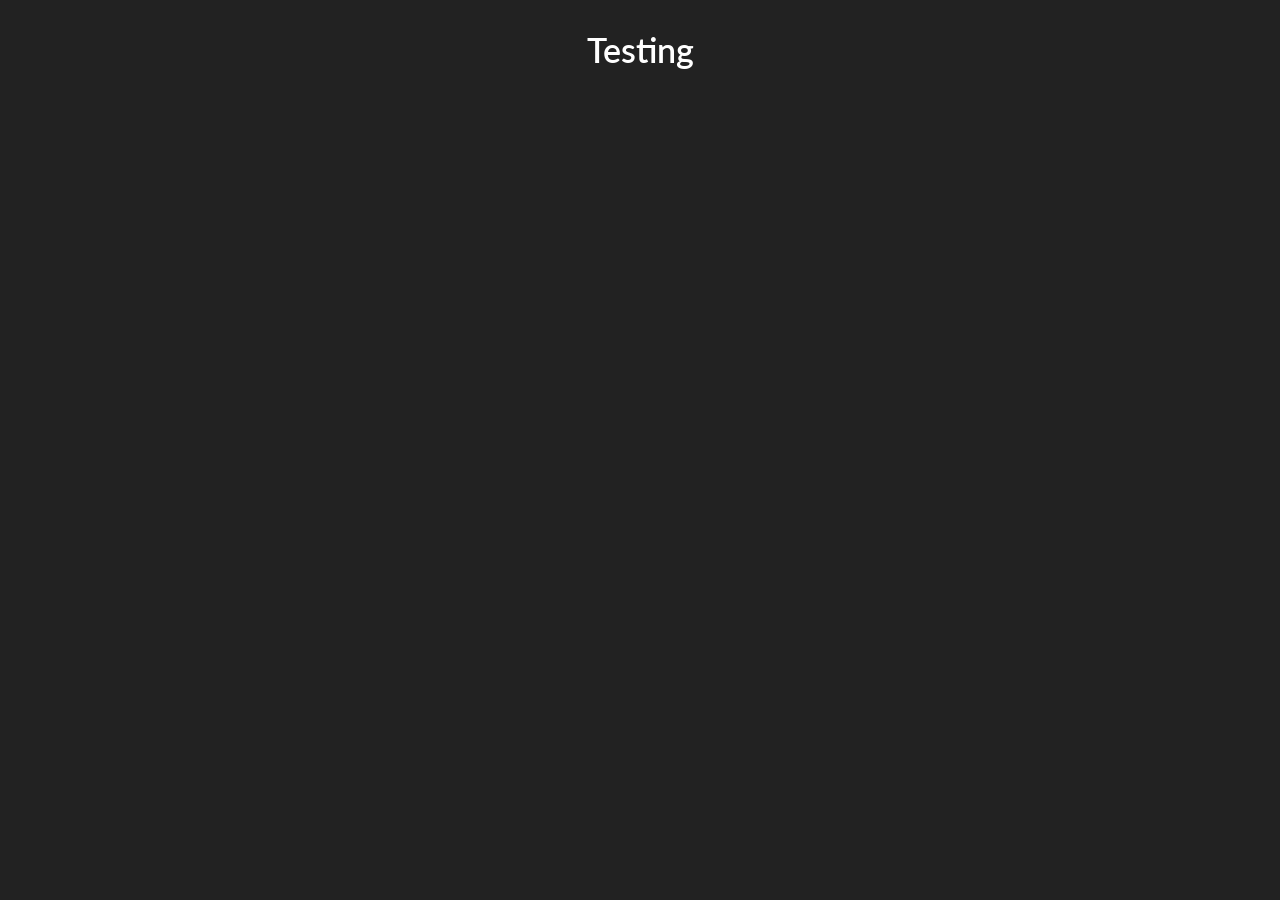
==== commit 3a01ebf8: "Built site for gh-pages" ====
--- a/about.html
+++ b/about.html
@@ -7,7 +7,7 @@
 <meta name="viewport" content="width=device-width, initial-scale=1.0, user-scalable=yes">
 
 
-<title>Testing – Chart.FM</title>
+<title>Testing – chart.FM</title>
 <style>
 /* Default styles provided by pandoc.
 ** See https://pandoc.org/MANUAL.html#variables-for-html for config info.
@@ -26,46 +26,10 @@
   margin: 0 0.8em 0.2em -1em; /* quarto-specific, see https://github.com/quarto-dev/quarto-cli/issues/4556 */ 
   vertical-align: middle;
 }
-/* CSS for syntax highlighting */
-html { -webkit-text-size-adjust: 100%; }
-pre > code.sourceCode { white-space: pre; position: relative; }
-pre > code.sourceCode > span { display: inline-block; line-height: 1.25; }
-pre > code.sourceCode > span:empty { height: 1.2em; }
-.sourceCode { overflow: visible; }
-code.sourceCode > span { color: inherit; text-decoration: inherit; }
-div.sourceCode { margin: 1em 0; }
-pre.sourceCode { margin: 0; }
-@media screen {
-div.sourceCode { overflow: auto; }
-}
-@media print {
-pre > code.sourceCode { white-space: pre-wrap; }
-pre > code.sourceCode > span { text-indent: -5em; padding-left: 5em; }
-}
-pre.numberSource code
-  { counter-reset: source-line 0; }
-pre.numberSource code > span
-  { position: relative; left: -4em; counter-increment: source-line; }
-pre.numberSource code > span > a:first-child::before
-  { content: counter(source-line);
-    position: relative; left: -1em; text-align: right; vertical-align: baseline;
-    border: none; display: inline-block;
-    -webkit-touch-callout: none; -webkit-user-select: none;
-    -khtml-user-select: none; -moz-user-select: none;
-    -ms-user-select: none; user-select: none;
-    padding: 0 4px; width: 4em;
-  }
-pre.numberSource { margin-left: 3em;  padding-left: 4px; }
-div.sourceCode
-  {   }
-@media screen {
-pre > code.sourceCode > span > a:first-child::before { text-decoration: underline; }
-}
 </style>
 
 
 <script src="site_libs/quarto-nav/quarto-nav.js"></script>
-<script src="site_libs/quarto-nav/headroom.min.js"></script>
 <script src="site_libs/clipboard/clipboard.min.js"></script>
 <script src="site_libs/quarto-search/autocomplete.umd.js"></script>
 <script src="site_libs/quarto-search/fuse.min.js"></script>
@@ -77,16 +41,16 @@
 <script src="site_libs/quarto-html/tippy.umd.min.js"></script>
 <script src="site_libs/quarto-html/anchor.min.js"></script>
 <link href="site_libs/quarto-html/tippy.css" rel="stylesheet">
-<link href="site_libs/quarto-html/quarto-syntax-highlighting-64a204ab8560d761af7679ceaba22944.css" rel="stylesheet" id="quarto-text-highlighting-styles">
+<link href="site_libs/quarto-html/quarto-syntax-highlighting-dark-b85bc7c33db8c58e0ec93c3465666fed.css" rel="stylesheet" id="quarto-text-highlighting-styles">
 <script src="site_libs/bootstrap/bootstrap.min.js"></script>
 <link href="site_libs/bootstrap/bootstrap-icons.css" rel="stylesheet">
-<link href="site_libs/bootstrap/bootstrap-5453c8eb392fbb9e83e403fa6f01b86a.min.css" rel="stylesheet" append-hash="true" id="quarto-bootstrap" data-mode="light">
+<link href="site_libs/bootstrap/bootstrap-d0dde0be278f10a8a66f79948d4dc80e.min.css" rel="stylesheet" append-hash="true" id="quarto-bootstrap" data-mode="dark">
 <script id="quarto-search-options" type="application/json">{
-  "location": "navbar",
+  "location": "sidebar",
   "copy-button": false,
   "collapse-after": 3,
-  "panel-placement": "end",
-  "type": "overlay",
+  "panel-placement": "start",
+  "type": "textbox",
   "limit": 50,
   "keyboard-shortcut": [
     "f",
@@ -108,52 +72,19 @@
     "search-label": "Search"
   }
 }</script>
-<script type="module" src="site_libs/quarto-ojs/quarto-ojs-runtime.js"></script>
-<link href="site_libs/quarto-ojs/quarto-ojs.css" rel="stylesheet">
 
 
 <link rel="stylesheet" href="styles.css">
 </head>
 
-<body class="nav-fixed quarto-light">
+<body class="fullcontent quarto-light">
 
 <div id="quarto-search-results"></div>
-  <header id="quarto-header" class="headroom fixed-top">
-    <nav class="navbar navbar-expand-lg " data-bs-theme="dark">
-      <div class="navbar-container container-fluid">
-      <div class="navbar-brand-container mx-auto">
-    <a class="navbar-brand" href="./index.html">
-    <span class="navbar-title">Chart.FM</span>
-    </a>
-  </div>
-            <div id="quarto-search" class="" title="Search"></div>
-          <button class="navbar-toggler" type="button" data-bs-toggle="collapse" data-bs-target="#navbarCollapse" aria-controls="navbarCollapse" role="menu" aria-expanded="false" aria-label="Toggle navigation" onclick="if (window.quartoToggleHeadroom) { window.quartoToggleHeadroom(); }">
-  <span class="navbar-toggler-icon"></span>
-</button>
-          <div class="collapse navbar-collapse" id="navbarCollapse">
-            <ul class="navbar-nav navbar-nav-scroll me-auto">
-  <li class="nav-item">
-    <a class="nav-link" href="./index.html"> 
-<span class="menu-text">Home</span></a>
-  </li>  
-  <li class="nav-item">
-    <a class="nav-link active" href="./about.html" aria-current="page"> 
-<span class="menu-text">Testing</span></a>
-  </li>  
-</ul>
-          </div> <!-- /navcollapse -->
-            <div class="quarto-navbar-tools">
-</div>
-      </div> <!-- /container-fluid -->
-    </nav>
-</header>
 <!-- content -->
-<div id="quarto-content" class="quarto-container page-columns page-rows-contents page-layout-article page-navbar">
+<div id="quarto-content" class="quarto-container page-columns page-rows-contents page-layout-article">
 <!-- sidebar -->
 <!-- margin-sidebar -->
-    <div id="quarto-margin-sidebar" class="sidebar margin-sidebar zindex-bottom">
-        
-    </div>
+    
 <!-- main -->
 <main class="content" id="quarto-document-content">
 
@@ -176,192 +107,10 @@
 </header>
 
 
-<p>This page lets you look up a Last.fm user and see the most recent music they listened to.</p>
-<div class="cell">
-<div class="code-copy-outer-scaffold"><div class="sourceCode cell-code hidden" id="cb1" data-startfrom="9" data-source-offset="-0"><pre class="sourceCode js code-with-copy"><code class="sourceCode javascript" style="counter-reset: source-line 8;"><span id="cb1-9"><a href="#cb1-9" aria-hidden="true" tabindex="-1"></a>viewof searchControl <span class="op">=</span> {</span>
-<span id="cb1-10"><a href="#cb1-10" aria-hidden="true" tabindex="-1"></a>  <span class="kw">const</span> form <span class="op">=</span> <span class="fu">html</span><span class="vs">`</span></span>
-<span id="cb1-11"><a href="#cb1-11" aria-hidden="true" tabindex="-1"></a><span class="vs">    &lt;form style="max-width: 440px; margin-bottom: 1.25rem;"&gt;</span></span>
-<span id="cb1-12"><a href="#cb1-12" aria-hidden="true" tabindex="-1"></a><span class="vs">      &lt;label style="display: block; font-weight: 600; font-size: 0.95rem; margin-bottom: 6px;"&gt;Last.fm Username:&lt;/label&gt;</span></span>
-<span id="cb1-13"><a href="#cb1-13" aria-hidden="true" tabindex="-1"></a><span class="vs">      &lt;div style="display: flex; gap: 8px; align-items: center;"&gt;</span></span>
-<span id="cb1-14"><a href="#cb1-14" aria-hidden="true" tabindex="-1"></a><span class="vs">        &lt;input type="text" placeholder="e.g. rj" class="form-control" style="flex: 1; height: 38px; border-radius: 6px;" /&gt;</span></span>
-<span id="cb1-15"><a href="#cb1-15" aria-hidden="true" tabindex="-1"></a><span class="vs">        &lt;button type="submit" class="btn btn-primary" style="height: 38px; padding: 0 16px; border-radius: 6px; font-weight: 500;"&gt;Search&lt;/button&gt;</span></span>
-<span id="cb1-16"><a href="#cb1-16" aria-hidden="true" tabindex="-1"></a><span class="vs">        &lt;button type="button" class="btn btn-outline-secondary" title="Refresh" style="height: 38px; width: 38px; min-width: 38px; padding: 0; display: inline-flex; align-items: center; justify-content: center; border-radius: 6px;"&gt;</span></span>
-<span id="cb1-17"><a href="#cb1-17" aria-hidden="true" tabindex="-1"></a><span class="vs">          &lt;svg xmlns="http://www.w3.org/2000/svg" width="16" height="16" fill="currentColor" viewBox="0 0 16 16"&gt;</span></span>
-<span id="cb1-18"><a href="#cb1-18" aria-hidden="true" tabindex="-1"></a><span class="vs">            &lt;path fill-rule="evenodd" d="M8 3a5 5 0 1 0 4.546 2.914.5.5 0 0 1 .908-.417A6 6 0 1 1 8 2z"/&gt;</span></span>
-<span id="cb1-19"><a href="#cb1-19" aria-hidden="true" tabindex="-1"></a><span class="vs">            &lt;path d="M8 4.466V.534a.25.25 0 0 1 .41-.192l2.36 1.966c.12.1.12.284 0 .384L8.41 4.658A.25.25 0 0 1 8 4.466"/&gt;</span></span>
-<span id="cb1-20"><a href="#cb1-20" aria-hidden="true" tabindex="-1"></a><span class="vs">          &lt;/svg&gt;</span></span>
-<span id="cb1-21"><a href="#cb1-21" aria-hidden="true" tabindex="-1"></a><span class="vs">        &lt;/button&gt;</span></span>
-<span id="cb1-22"><a href="#cb1-22" aria-hidden="true" tabindex="-1"></a><span class="vs">      &lt;/div&gt;</span></span>
-<span id="cb1-23"><a href="#cb1-23" aria-hidden="true" tabindex="-1"></a><span class="vs">    &lt;/form&gt;</span></span>
-<span id="cb1-24"><a href="#cb1-24" aria-hidden="true" tabindex="-1"></a><span class="vs">  `</span><span class="op">;</span></span>
-<span id="cb1-25"><a href="#cb1-25" aria-hidden="true" tabindex="-1"></a></span>
-<span id="cb1-26"><a href="#cb1-26" aria-hidden="true" tabindex="-1"></a>  <span class="kw">const</span> input <span class="op">=</span> form<span class="op">.</span><span class="fu">querySelector</span>(<span class="st">'input'</span>)<span class="op">;</span></span>
-<span id="cb1-27"><a href="#cb1-27" aria-hidden="true" tabindex="-1"></a>  <span class="kw">const</span> refreshBtn <span class="op">=</span> form<span class="op">.</span><span class="fu">querySelector</span>(<span class="st">'button[type="button"]'</span>)<span class="op">;</span></span>
-<span id="cb1-28"><a href="#cb1-28" aria-hidden="true" tabindex="-1"></a></span>
-<span id="cb1-29"><a href="#cb1-29" aria-hidden="true" tabindex="-1"></a>  form<span class="op">.</span><span class="at">value</span> <span class="op">=</span> { <span class="dt">username</span><span class="op">:</span> <span class="st">""</span><span class="op">,</span> <span class="dt">trigger</span><span class="op">:</span> <span class="dv">0</span> }<span class="op">;</span></span>
-<span id="cb1-30"><a href="#cb1-30" aria-hidden="true" tabindex="-1"></a></span>
-<span id="cb1-31"><a href="#cb1-31" aria-hidden="true" tabindex="-1"></a>  form<span class="op">.</span><span class="at">onsubmit</span> <span class="op">=</span> (e) <span class="kw">=&gt;</span> {</span>
-<span id="cb1-32"><a href="#cb1-32" aria-hidden="true" tabindex="-1"></a>    e<span class="op">.</span><span class="fu">preventDefault</span>()<span class="op">;</span></span>
-<span id="cb1-33"><a href="#cb1-33" aria-hidden="true" tabindex="-1"></a>    form<span class="op">.</span><span class="at">value</span> <span class="op">=</span> { <span class="dt">username</span><span class="op">:</span> input<span class="op">.</span><span class="at">value</span><span class="op">.</span><span class="fu">trim</span>()<span class="op">,</span> <span class="dt">trigger</span><span class="op">:</span> form<span class="op">.</span><span class="at">value</span><span class="op">.</span><span class="at">trigger</span> <span class="op">+</span> <span class="dv">1</span> }<span class="op">;</span></span>
-<span id="cb1-34"><a href="#cb1-34" aria-hidden="true" tabindex="-1"></a>    form<span class="op">.</span><span class="fu">dispatchEvent</span>(<span class="kw">new</span> <span class="bu">CustomEvent</span>(<span class="st">"input"</span>))<span class="op">;</span></span>
-<span id="cb1-35"><a href="#cb1-35" aria-hidden="true" tabindex="-1"></a>  }<span class="op">;</span></span>
-<span id="cb1-36"><a href="#cb1-36" aria-hidden="true" tabindex="-1"></a></span>
-<span id="cb1-37"><a href="#cb1-37" aria-hidden="true" tabindex="-1"></a>  refreshBtn<span class="op">.</span><span class="at">onclick</span> <span class="op">=</span> () <span class="kw">=&gt;</span> {</span>
-<span id="cb1-38"><a href="#cb1-38" aria-hidden="true" tabindex="-1"></a>    form<span class="op">.</span><span class="at">value</span> <span class="op">=</span> { <span class="dt">username</span><span class="op">:</span> input<span class="op">.</span><span class="at">value</span><span class="op">.</span><span class="fu">trim</span>()<span class="op">,</span> <span class="dt">trigger</span><span class="op">:</span> form<span class="op">.</span><span class="at">value</span><span class="op">.</span><span class="at">trigger</span> <span class="op">+</span> <span class="dv">1</span> }<span class="op">;</span></span>
-<span id="cb1-39"><a href="#cb1-39" aria-hidden="true" tabindex="-1"></a>    form<span class="op">.</span><span class="fu">dispatchEvent</span>(<span class="kw">new</span> <span class="bu">CustomEvent</span>(<span class="st">"input"</span>))<span class="op">;</span></span>
-<span id="cb1-40"><a href="#cb1-40" aria-hidden="true" tabindex="-1"></a>  }<span class="op">;</span></span>
-<span id="cb1-41"><a href="#cb1-41" aria-hidden="true" tabindex="-1"></a></span>
-<span id="cb1-42"><a href="#cb1-42" aria-hidden="true" tabindex="-1"></a>  <span class="cf">return</span> form<span class="op">;</span></span>
-<span id="cb1-43"><a href="#cb1-43" aria-hidden="true" tabindex="-1"></a>}</span>
-<span id="cb1-44"><a href="#cb1-44" aria-hidden="true" tabindex="-1"></a></span>
-<span id="cb1-45"><a href="#cb1-45" aria-hidden="true" tabindex="-1"></a>username <span class="op">=</span> searchControl<span class="op">.</span><span class="at">username</span><span class="op">;</span></span></code></pre></div><button title="Copy to Clipboard" class="code-copy-button"><i class="bi"></i></button></div>
-<div class="cell-output cell-output-display">
-<div>
-<div id="ojs-cell-1-1" data-nodetype="declaration">
-
-</div>
-</div>
-</div>
-<div class="cell-output cell-output-display">
-<div>
-<div id="ojs-cell-1-2" data-nodetype="declaration">
-
-</div>
-</div>
-</div>
-</div>
-<div class="cell">
-<div class="code-copy-outer-scaffold"><div class="sourceCode cell-code hidden" id="cb2" data-startfrom="50" data-source-offset="-0"><pre class="sourceCode js code-with-copy"><code class="sourceCode javascript" style="counter-reset: source-line 49;"><span id="cb2-50"><a href="#cb2-50" aria-hidden="true" tabindex="-1"></a><span class="kw">function</span> <span class="fu">timeAgo</span>(uts) {</span>
-<span id="cb2-51"><a href="#cb2-51" aria-hidden="true" tabindex="-1"></a>  <span class="cf">if</span> (<span class="op">!</span>uts) <span class="cf">return</span> <span class="st">"unknown time ago"</span><span class="op">;</span></span>
-<span id="cb2-52"><a href="#cb2-52" aria-hidden="true" tabindex="-1"></a>  <span class="kw">const</span> seconds <span class="op">=</span> <span class="bu">Math</span><span class="op">.</span><span class="fu">floor</span>((<span class="bu">Date</span><span class="op">.</span><span class="fu">now</span>() <span class="op">/</span> <span class="dv">1000</span>) <span class="op">-</span> <span class="bu">Number</span>(uts))<span class="op">;</span></span>
-<span id="cb2-53"><a href="#cb2-53" aria-hidden="true" tabindex="-1"></a>  <span class="cf">if</span> (seconds <span class="op">&lt;</span> <span class="dv">60</span>) <span class="cf">return</span> <span class="vs">`</span><span class="sc">${</span><span class="bu">Math</span><span class="op">.</span><span class="fu">max</span>(<span class="dv">1</span><span class="op">,</span> seconds)<span class="sc">}</span><span class="vs"> seconds ago`</span><span class="op">;</span></span>
-<span id="cb2-54"><a href="#cb2-54" aria-hidden="true" tabindex="-1"></a>  <span class="kw">const</span> minutes <span class="op">=</span> <span class="bu">Math</span><span class="op">.</span><span class="fu">floor</span>(seconds <span class="op">/</span> <span class="dv">60</span>)<span class="op">;</span></span>
-<span id="cb2-55"><a href="#cb2-55" aria-hidden="true" tabindex="-1"></a>  <span class="cf">if</span> (minutes <span class="op">&lt;</span> <span class="dv">60</span>) <span class="cf">return</span> <span class="vs">`</span><span class="sc">${</span>minutes<span class="sc">}</span><span class="vs"> minute</span><span class="sc">${</span>minutes <span class="op">===</span> <span class="dv">1</span> <span class="op">?</span> <span class="st">''</span> <span class="op">:</span> <span class="st">'s'</span><span class="sc">}</span><span class="vs"> ago`</span><span class="op">;</span></span>
-<span id="cb2-56"><a href="#cb2-56" aria-hidden="true" tabindex="-1"></a>  <span class="kw">const</span> hours <span class="op">=</span> <span class="bu">Math</span><span class="op">.</span><span class="fu">floor</span>(minutes <span class="op">/</span> <span class="dv">60</span>)<span class="op">;</span></span>
-<span id="cb2-57"><a href="#cb2-57" aria-hidden="true" tabindex="-1"></a>  <span class="cf">if</span> (hours <span class="op">&lt;</span> <span class="dv">24</span>) <span class="cf">return</span> <span class="vs">`</span><span class="sc">${</span>hours<span class="sc">}</span><span class="vs"> hour</span><span class="sc">${</span>hours <span class="op">===</span> <span class="dv">1</span> <span class="op">?</span> <span class="st">''</span> <span class="op">:</span> <span class="st">'s'</span><span class="sc">}</span><span class="vs"> ago`</span><span class="op">;</span></span>
-<span id="cb2-58"><a href="#cb2-58" aria-hidden="true" tabindex="-1"></a>  <span class="kw">const</span> days <span class="op">=</span> <span class="bu">Math</span><span class="op">.</span><span class="fu">floor</span>(hours <span class="op">/</span> <span class="dv">24</span>)<span class="op">;</span></span>
-<span id="cb2-59"><a href="#cb2-59" aria-hidden="true" tabindex="-1"></a>  <span class="cf">return</span> <span class="vs">`</span><span class="sc">${</span>days<span class="sc">}</span><span class="vs"> day</span><span class="sc">${</span>days <span class="op">===</span> <span class="dv">1</span> <span class="op">?</span> <span class="st">''</span> <span class="op">:</span> <span class="st">'s'</span><span class="sc">}</span><span class="vs"> ago`</span><span class="op">;</span></span>
-<span id="cb2-60"><a href="#cb2-60" aria-hidden="true" tabindex="-1"></a>}</span>
-<span id="cb2-61"><a href="#cb2-61" aria-hidden="true" tabindex="-1"></a></span>
-<span id="cb2-62"><a href="#cb2-62" aria-hidden="true" tabindex="-1"></a>recentData <span class="op">=</span> {</span>
-<span id="cb2-63"><a href="#cb2-63" aria-hidden="true" tabindex="-1"></a>  searchControl<span class="op">.</span><span class="at">trigger</span><span class="op">;</span></span>
-<span id="cb2-64"><a href="#cb2-64" aria-hidden="true" tabindex="-1"></a>  <span class="cf">if</span> (<span class="op">!</span>username) <span class="cf">return</span> <span class="kw">null</span><span class="op">;</span></span>
-<span id="cb2-65"><a href="#cb2-65" aria-hidden="true" tabindex="-1"></a>  <span class="kw">const</span> apiKey <span class="op">=</span> <span class="st">"b914193d6c62aabcd83adf2b6c457a5f"</span><span class="op">;</span></span>
-<span id="cb2-66"><a href="#cb2-66" aria-hidden="true" tabindex="-1"></a>  <span class="kw">const</span> url <span class="op">=</span> <span class="vs">`https://ws.audioscrobbler.com/2.0/?method=user.getrecenttracks&amp;user=</span><span class="sc">${</span><span class="pp">encodeURIComponent</span>(username)<span class="sc">}</span><span class="vs">&amp;api_key=</span><span class="sc">${</span>apiKey<span class="sc">}</span><span class="vs">&amp;format=json&amp;limit=1&amp;_t=</span><span class="sc">${</span><span class="bu">Date</span><span class="op">.</span><span class="fu">now</span>()<span class="sc">}</span><span class="vs">`</span><span class="op">;</span></span>
-<span id="cb2-67"><a href="#cb2-67" aria-hidden="true" tabindex="-1"></a>  <span class="kw">const</span> response <span class="op">=</span> <span class="cf">await</span> <span class="fu">fetch</span>(url)<span class="op">;</span></span>
-<span id="cb2-68"><a href="#cb2-68" aria-hidden="true" tabindex="-1"></a>  <span class="cf">return</span> <span class="cf">await</span> response<span class="op">.</span><span class="fu">json</span>()<span class="op">;</span></span>
-<span id="cb2-69"><a href="#cb2-69" aria-hidden="true" tabindex="-1"></a>}</span>
-<span id="cb2-70"><a href="#cb2-70" aria-hidden="true" tabindex="-1"></a></span>
-<span id="cb2-71"><a href="#cb2-71" aria-hidden="true" tabindex="-1"></a>track <span class="op">=</span> {</span>
-<span id="cb2-72"><a href="#cb2-72" aria-hidden="true" tabindex="-1"></a>  <span class="cf">if</span> (<span class="op">!</span>recentData <span class="op">||</span> <span class="op">!</span>recentData<span class="op">.</span><span class="at">recenttracks</span> <span class="op">||</span> <span class="op">!</span>recentData<span class="op">.</span><span class="at">recenttracks</span><span class="op">.</span><span class="at">track</span>) <span class="cf">return</span> <span class="kw">null</span><span class="op">;</span></span>
-<span id="cb2-73"><a href="#cb2-73" aria-hidden="true" tabindex="-1"></a>  <span class="kw">const</span> t <span class="op">=</span> recentData<span class="op">.</span><span class="at">recenttracks</span><span class="op">.</span><span class="at">track</span><span class="op">;</span></span>
-<span id="cb2-74"><a href="#cb2-74" aria-hidden="true" tabindex="-1"></a>  <span class="cf">return</span> <span class="bu">Array</span><span class="op">.</span><span class="fu">isArray</span>(t) <span class="op">?</span> t[<span class="dv">0</span>] <span class="op">:</span> t<span class="op">;</span></span>
-<span id="cb2-75"><a href="#cb2-75" aria-hidden="true" tabindex="-1"></a>}</span>
-<span id="cb2-76"><a href="#cb2-76" aria-hidden="true" tabindex="-1"></a></span>
-<span id="cb2-77"><a href="#cb2-77" aria-hidden="true" tabindex="-1"></a>trackInfo <span class="op">=</span> {</span>
-<span id="cb2-78"><a href="#cb2-78" aria-hidden="true" tabindex="-1"></a>  <span class="cf">if</span> (<span class="op">!</span>username <span class="op">||</span> <span class="op">!</span>track) <span class="cf">return</span> <span class="kw">null</span><span class="op">;</span></span>
-<span id="cb2-79"><a href="#cb2-79" aria-hidden="true" tabindex="-1"></a>  <span class="kw">const</span> apiKey <span class="op">=</span> <span class="st">"b914193d6c62aabcd83adf2b6c457a5f"</span><span class="op">;</span></span>
-<span id="cb2-80"><a href="#cb2-80" aria-hidden="true" tabindex="-1"></a>  <span class="kw">const</span> songName <span class="op">=</span> track<span class="op">.</span><span class="at">name</span> <span class="op">||</span> <span class="st">""</span><span class="op">;</span></span>
-<span id="cb2-81"><a href="#cb2-81" aria-hidden="true" tabindex="-1"></a>  <span class="kw">const</span> artistName <span class="op">=</span> track<span class="op">.</span><span class="at">artist</span> <span class="op">?</span> (track<span class="op">.</span><span class="at">artist</span>[<span class="st">"#text"</span>] <span class="op">||</span> track<span class="op">.</span><span class="at">artist</span><span class="op">.</span><span class="at">name</span>) <span class="op">:</span> <span class="st">""</span><span class="op">;</span></span>
-<span id="cb2-82"><a href="#cb2-82" aria-hidden="true" tabindex="-1"></a>  <span class="cf">if</span> (<span class="op">!</span>songName <span class="op">||</span> <span class="op">!</span>artistName) <span class="cf">return</span> <span class="kw">null</span><span class="op">;</span></span>
-<span id="cb2-83"><a href="#cb2-83" aria-hidden="true" tabindex="-1"></a>  <span class="cf">try</span> {</span>
-<span id="cb2-84"><a href="#cb2-84" aria-hidden="true" tabindex="-1"></a>    <span class="kw">const</span> url <span class="op">=</span> <span class="vs">`https://ws.audioscrobbler.com/2.0/?method=track.getInfo&amp;artist=</span><span class="sc">${</span><span class="pp">encodeURIComponent</span>(artistName)<span class="sc">}</span><span class="vs">&amp;track=</span><span class="sc">${</span><span class="pp">encodeURIComponent</span>(songName)<span class="sc">}</span><span class="vs">&amp;username=</span><span class="sc">${</span><span class="pp">encodeURIComponent</span>(username)<span class="sc">}</span><span class="vs">&amp;api_key=</span><span class="sc">${</span>apiKey<span class="sc">}</span><span class="vs">&amp;format=json&amp;_t=</span><span class="sc">${</span><span class="bu">Date</span><span class="op">.</span><span class="fu">now</span>()<span class="sc">}</span><span class="vs">`</span><span class="op">;</span></span>
-<span id="cb2-85"><a href="#cb2-85" aria-hidden="true" tabindex="-1"></a>    <span class="kw">const</span> response <span class="op">=</span> <span class="cf">await</span> <span class="fu">fetch</span>(url)<span class="op">;</span></span>
-<span id="cb2-86"><a href="#cb2-86" aria-hidden="true" tabindex="-1"></a>    <span class="cf">return</span> <span class="cf">await</span> response<span class="op">.</span><span class="fu">json</span>()<span class="op">;</span></span>
-<span id="cb2-87"><a href="#cb2-87" aria-hidden="true" tabindex="-1"></a>  } <span class="cf">catch</span> (e) {</span>
-<span id="cb2-88"><a href="#cb2-88" aria-hidden="true" tabindex="-1"></a>    <span class="cf">return</span> <span class="kw">null</span><span class="op">;</span></span>
-<span id="cb2-89"><a href="#cb2-89" aria-hidden="true" tabindex="-1"></a>  }</span>
-<span id="cb2-90"><a href="#cb2-90" aria-hidden="true" tabindex="-1"></a>}</span>
-<span id="cb2-91"><a href="#cb2-91" aria-hidden="true" tabindex="-1"></a></span>
-<span id="cb2-92"><a href="#cb2-92" aria-hidden="true" tabindex="-1"></a><span class="fu">html</span><span class="vs">`</span><span class="sc">${</span></span>
-<span id="cb2-93"><a href="#cb2-93" aria-hidden="true" tabindex="-1"></a>  <span class="op">!</span>username <span class="op">?</span> <span class="fu">html</span><span class="vs">`&lt;em&gt;Enter a Last.fm username above to see their most recent track.&lt;/em&gt;`</span> <span class="op">:</span></span>
-<span id="cb2-94"><a href="#cb2-94" aria-hidden="true" tabindex="-1"></a>  recentData<span class="op">?.</span><span class="at">error</span> <span class="op">?</span> <span class="fu">html</span><span class="vs">`&lt;div class="alert alert-danger" style="margin-top: 10px;"&gt;❌ </span><span class="sc">${</span>recentData<span class="op">.</span><span class="at">message</span><span class="sc">}</span><span class="vs">&lt;/div&gt;`</span> <span class="op">:</span></span>
-<span id="cb2-95"><a href="#cb2-95" aria-hidden="true" tabindex="-1"></a>  <span class="op">!</span>track <span class="op">?</span> <span class="fu">html</span><span class="vs">`&lt;div class="alert alert-warning" style="margin-top: 10px;"&gt;No listening history found for this user.&lt;/div&gt;`</span> <span class="op">:</span></span>
-<span id="cb2-96"><a href="#cb2-96" aria-hidden="true" tabindex="-1"></a>  (() <span class="kw">=&gt;</span> {</span>
-<span id="cb2-97"><a href="#cb2-97" aria-hidden="true" tabindex="-1"></a>    <span class="kw">const</span> isNowPlaying <span class="op">=</span> track[<span class="st">"@attr"</span>] <span class="op">&amp;&amp;</span> track[<span class="st">"@attr"</span>]<span class="op">.</span><span class="at">nowplaying</span> <span class="op">===</span> <span class="st">"true"</span><span class="op">;</span></span>
-<span id="cb2-98"><a href="#cb2-98" aria-hidden="true" tabindex="-1"></a>    <span class="kw">const</span> songName <span class="op">=</span> track<span class="op">.</span><span class="at">name</span> <span class="op">||</span> <span class="st">"Unknown Song"</span><span class="op">;</span></span>
-<span id="cb2-99"><a href="#cb2-99" aria-hidden="true" tabindex="-1"></a>    <span class="kw">const</span> artistName <span class="op">=</span> track<span class="op">.</span><span class="at">artist</span> <span class="op">?</span> (track<span class="op">.</span><span class="at">artist</span>[<span class="st">"#text"</span>] <span class="op">||</span> track<span class="op">.</span><span class="at">artist</span><span class="op">.</span><span class="at">name</span>) <span class="op">:</span> <span class="st">"Unknown Artist"</span><span class="op">;</span></span>
-<span id="cb2-100"><a href="#cb2-100" aria-hidden="true" tabindex="-1"></a>    <span class="kw">const</span> albumName <span class="op">=</span> track<span class="op">.</span><span class="at">album</span> <span class="op">?</span> track<span class="op">.</span><span class="at">album</span>[<span class="st">"#text"</span>] <span class="op">:</span> <span class="st">"Unknown Album"</span><span class="op">;</span></span>
-<span id="cb2-101"><a href="#cb2-101" aria-hidden="true" tabindex="-1"></a>    <span class="kw">const</span> timingText <span class="op">=</span> isNowPlaying </span>
-<span id="cb2-102"><a href="#cb2-102" aria-hidden="true" tabindex="-1"></a>      <span class="op">?</span> <span class="vs">`</span><span class="sc">${</span>username<span class="sc">}</span><span class="vs"> is listening to this right now!`</span> </span>
-<span id="cb2-103"><a href="#cb2-103" aria-hidden="true" tabindex="-1"></a>      <span class="op">:</span> <span class="vs">`listened </span><span class="sc">${</span><span class="fu">timeAgo</span>(track<span class="op">.</span><span class="at">date</span><span class="op">?.</span><span class="at">uts</span>)<span class="sc">}</span><span class="vs">`</span><span class="op">;</span></span>
-<span id="cb2-104"><a href="#cb2-104" aria-hidden="true" tabindex="-1"></a>    <span class="kw">const</span> isLoved <span class="op">=</span> trackInfo<span class="op">?.</span><span class="at">track</span><span class="op">?.</span><span class="at">userloved</span> <span class="op">===</span> <span class="st">"1"</span><span class="op">;</span></span>
-<span id="cb2-105"><a href="#cb2-105" aria-hidden="true" tabindex="-1"></a></span>
-<span id="cb2-106"><a href="#cb2-106" aria-hidden="true" tabindex="-1"></a>    <span class="kw">const</span> images <span class="op">=</span> track<span class="op">.</span><span class="at">image</span><span class="op">;</span></span>
-<span id="cb2-107"><a href="#cb2-107" aria-hidden="true" tabindex="-1"></a>    <span class="kw">let</span> imageUrl <span class="op">=</span> <span class="st">""</span><span class="op">;</span></span>
-<span id="cb2-108"><a href="#cb2-108" aria-hidden="true" tabindex="-1"></a>    <span class="cf">if</span> (<span class="bu">Array</span><span class="op">.</span><span class="fu">isArray</span>(images)) {</span>
-<span id="cb2-109"><a href="#cb2-109" aria-hidden="true" tabindex="-1"></a>      <span class="kw">const</span> preferred <span class="op">=</span> images<span class="op">.</span><span class="fu">find</span>(img <span class="kw">=&gt;</span> img<span class="op">.</span><span class="at">size</span> <span class="op">===</span> <span class="st">"extralarge"</span>) <span class="op">||</span> </span>
-<span id="cb2-110"><a href="#cb2-110" aria-hidden="true" tabindex="-1"></a>                        images<span class="op">.</span><span class="fu">find</span>(img <span class="kw">=&gt;</span> img<span class="op">.</span><span class="at">size</span> <span class="op">===</span> <span class="st">"large"</span>) <span class="op">||</span> </span>
-<span id="cb2-111"><a href="#cb2-111" aria-hidden="true" tabindex="-1"></a>                        images[images<span class="op">.</span><span class="at">length</span> <span class="op">-</span> <span class="dv">1</span>]<span class="op">;</span></span>
-<span id="cb2-112"><a href="#cb2-112" aria-hidden="true" tabindex="-1"></a>      imageUrl <span class="op">=</span> preferred <span class="op">?</span> preferred[<span class="st">"#text"</span>] <span class="op">:</span> <span class="st">""</span><span class="op">;</span></span>
-<span id="cb2-113"><a href="#cb2-113" aria-hidden="true" tabindex="-1"></a>    } <span class="cf">else</span> <span class="cf">if</span> (images <span class="op">&amp;&amp;</span> images[<span class="st">"#text"</span>]) {</span>
-<span id="cb2-114"><a href="#cb2-114" aria-hidden="true" tabindex="-1"></a>      imageUrl <span class="op">=</span> images[<span class="st">"#text"</span>]<span class="op">;</span></span>
-<span id="cb2-115"><a href="#cb2-115" aria-hidden="true" tabindex="-1"></a>    }</span>
-<span id="cb2-116"><a href="#cb2-116" aria-hidden="true" tabindex="-1"></a></span>
-<span id="cb2-117"><a href="#cb2-117" aria-hidden="true" tabindex="-1"></a>    <span class="cf">return</span> <span class="fu">html</span><span class="vs">`</span></span>
-<span id="cb2-118"><a href="#cb2-118" aria-hidden="true" tabindex="-1"></a><span class="vs">      &lt;div class="card p-3 my-3" style="max-width: 360px; border: 1px solid #ddd; border-radius: 8px; padding: 16px; margin-top: 15px;"&gt;</span></span>
-<span id="cb2-119"><a href="#cb2-119" aria-hidden="true" tabindex="-1"></a><span class="vs">        &lt;h4 style="margin-top: 0; margin-bottom: 12px; font-weight: 600; font-size: 1.15rem; color: #333;"&gt;Most Recent Scrobble&lt;/h4&gt;</span></span>
-<span id="cb2-120"><a href="#cb2-120" aria-hidden="true" tabindex="-1"></a><span class="vs">        </span><span class="sc">${</span>imageUrl <span class="op">?</span> <span class="fu">html</span><span class="vs">`&lt;img src="</span><span class="sc">${</span>imageUrl<span class="sc">}</span><span class="vs">" alt="</span><span class="sc">${</span>albumName<span class="sc">}</span><span class="vs">" style="width: 100%; border-radius: 6px; margin-bottom: 12px; display: block;" /&gt;`</span> <span class="op">:</span> <span class="st">""</span><span class="sc">}</span></span>
-<span id="cb2-121"><a href="#cb2-121" aria-hidden="true" tabindex="-1"></a><span class="vs">        &lt;div style="font-size: 1.5rem; font-weight: bold; line-height: 1.2; margin-bottom: 4px;"&gt;</span><span class="sc">${</span>songName<span class="sc">}</span><span class="vs">&lt;/div&gt;</span></span>
-<span id="cb2-122"><a href="#cb2-122" aria-hidden="true" tabindex="-1"></a><span class="vs">        &lt;div style="font-size: 1.1rem; color: #444; margin-bottom: 2px;"&gt;by </span><span class="sc">${</span>artistName<span class="sc">}</span><span class="vs">&lt;/div&gt;</span></span>
-<span id="cb2-123"><a href="#cb2-123" aria-hidden="true" tabindex="-1"></a><span class="vs">        &lt;div style="font-size: 1rem; color: #666; margin-bottom: 6px;"&gt;on </span><span class="sc">${</span>albumName <span class="op">||</span> <span class="st">"Unknown Album"</span><span class="sc">}</span><span class="vs">&lt;/div&gt;</span></span>
-<span id="cb2-124"><a href="#cb2-124" aria-hidden="true" tabindex="-1"></a><span class="vs">        &lt;div style="font-size: 0.8rem; color: #888;"&gt;</span><span class="sc">${</span>timingText<span class="sc">}</span><span class="vs">&lt;/div&gt;</span></span>
-<span id="cb2-125"><a href="#cb2-125" aria-hidden="true" tabindex="-1"></a><span class="vs">        </span><span class="sc">${</span>isLoved <span class="op">?</span> <span class="fu">html</span><span class="vs">`&lt;div style="font-size: 0.85rem; color: #e63946; margin-top: 6px; font-weight: 500;"&gt;❤️ </span><span class="sc">${</span>username<span class="sc">}</span><span class="vs"> loves this track!&lt;/div&gt;`</span> <span class="op">:</span> <span class="st">""</span><span class="sc">}</span></span>
-<span id="cb2-126"><a href="#cb2-126" aria-hidden="true" tabindex="-1"></a><span class="vs">      &lt;/div&gt;</span></span>
-<span id="cb2-127"><a href="#cb2-127" aria-hidden="true" tabindex="-1"></a><span class="vs">    `</span><span class="op">;</span></span>
-<span id="cb2-128"><a href="#cb2-128" aria-hidden="true" tabindex="-1"></a>  })()</span>
-<span id="cb2-129"><a href="#cb2-129" aria-hidden="true" tabindex="-1"></a><span class="sc">}</span><span class="vs">`</span></span></code></pre></div><button title="Copy to Clipboard" class="code-copy-button"><i class="bi"></i></button></div>
-<div class="cell-output cell-output-display">
-<div>
-<div id="ojs-cell-2-1" data-nodetype="declaration">
-
-</div>
-</div>
-</div>
-<div class="cell-output cell-output-display">
-<div>
-<div id="ojs-cell-2-2" data-nodetype="declaration">
-
-</div>
-</div>
-</div>
-<div class="cell-output cell-output-display">
-<div>
-<div id="ojs-cell-2-3" data-nodetype="declaration">
-
-</div>
-</div>
-</div>
-<div class="cell-output cell-output-display">
-<div>
-<div id="ojs-cell-2-4" data-nodetype="declaration">
-
-</div>
-</div>
-</div>
-<div class="cell-output cell-output-display">
-<div>
-<div id="ojs-cell-2-5" data-nodetype="expression">
-
-</div>
-</div>
-</div>
-</div>
 
 
 
 </main> <!-- /main -->
-<script type="ojs-module-contents">
-[base64]/ICcnIDogJ3MnfSBhZ29gO1xuICBjb25zdCBkYXlzID0gTWF0aC5mbG9vcihob3VycyAvIDI0KTtcbiAgcmV0dXJuIGAke2RheXN9IGRheSR7ZGF5cyA9PT0gMSA/[base64]/[base64]/[base64]/[base64]/[base64]/[base64]
-</script>
-<script type="module">
-if (window.location.protocol === "file:") { alert("The OJS runtime does not work with file:// URLs. Please use a web server to view this document."); }
-window._ojs.paths.runtimeToDoc = "../..";
-window._ojs.paths.runtimeToRoot = "../..";
-window._ojs.paths.docToRoot = "";
-window._ojs.selfContained = false;
-window._ojs.runtime.interpretFromScriptTags();
-</script>
 <script id="quarto-html-after-body" type="application/javascript">
   window.document.addEventListener("DOMContentLoaded", function (event) {
     const icon = "";
--- a/site_libs/quarto-html/quarto-syntax-highlighting-dark-b85bc7c33db8c58e0ec93c3465666fed.css
+++ b/site_libs/quarto-html/quarto-syntax-highlighting-dark-b85bc7c33db8c58e0ec93c3465666fed.css
@@ -0,0 +1,219 @@
+/* quarto syntax highlight colors */
+:root {
+  --quarto-hl-al-color: #f07178;
+  --quarto-hl-an-color: #d4d0ab;
+  --quarto-hl-at-color: #00e0e0;
+  --quarto-hl-bn-color: #d4d0ab;
+  --quarto-hl-bu-color: #abe338;
+  --quarto-hl-ch-color: #abe338;
+  --quarto-hl-co-color: #f8f8f2;
+  --quarto-hl-cv-color: #ffd700;
+  --quarto-hl-cn-color: #ffd700;
+  --quarto-hl-cf-color: #ffa07a;
+  --quarto-hl-dt-color: #ffa07a;
+  --quarto-hl-dv-color: #d4d0ab;
+  --quarto-hl-do-color: #f8f8f2;
+  --quarto-hl-er-color: #f07178;
+  --quarto-hl-ex-color: #00e0e0;
+  --quarto-hl-fl-color: #d4d0ab;
+  --quarto-hl-fu-color: #ffa07a;
+  --quarto-hl-im-color: #abe338;
+  --quarto-hl-in-color: #d4d0ab;
+  --quarto-hl-kw-color: #ffa07a;
+  --quarto-hl-op-color: #ffa07a;
+  --quarto-hl-ot-color: #00e0e0;
+  --quarto-hl-pp-color: #dcc6e0;
+  --quarto-hl-re-color: #00e0e0;
+  --quarto-hl-sc-color: #abe338;
+  --quarto-hl-ss-color: #abe338;
+  --quarto-hl-st-color: #abe338;
+  --quarto-hl-va-color: #00e0e0;
+  --quarto-hl-vs-color: #abe338;
+  --quarto-hl-wa-color: #dcc6e0;
+}
+
+/* other quarto variables */
+:root {
+  --quarto-font-monospace: SFMono-Regular, Menlo, Monaco, Consolas, "Liberation Mono", "Courier New", monospace;
+}
+
+/* syntax highlight based on Pandoc's rules */
+pre > code.sourceCode > span {
+  color: #f8f8f2;
+}
+
+code.sourceCode > span {
+  color: #f8f8f2;
+}
+
+div.sourceCode,
+div.sourceCode pre.sourceCode {
+  color: #f8f8f2;
+}
+
+/* Normal */
+code span {
+  color: #f8f8f2;
+}
+
+/* Alert */
+code span.al {
+  color: #f07178;
+}
+
+/* Annotation */
+code span.an {
+  color: #d4d0ab;
+}
+
+/* Attribute */
+code span.at {
+  color: #00e0e0;
+}
+
+/* BaseN */
+code span.bn {
+  color: #d4d0ab;
+}
+
+/* BuiltIn */
+code span.bu {
+  color: #abe338;
+}
+
+/* ControlFlow */
+code span.cf {
+  font-weight: bold;
+  color: #ffa07a;
+}
+
+/* Char */
+code span.ch {
+  color: #abe338;
+}
+
+/* Constant */
+code span.cn {
+  color: #ffd700;
+}
+
+/* Comment */
+code span.co {
+  font-style: italic;
+  color: #f8f8f2;
+}
+
+/* CommentVar */
+code span.cv {
+  color: #ffd700;
+}
+
+/* Documentation */
+code span.do {
+  color: #f8f8f2;
+}
+
+/* DataType */
+code span.dt {
+  color: #ffa07a;
+}
+
+/* DecVal */
+code span.dv {
+  color: #d4d0ab;
+}
+
+/* Error */
+code span.er {
+  color: #f07178;
+  text-decoration: underline;
+}
+
+/* Extension */
+code span.ex {
+  font-weight: bold;
+  color: #00e0e0;
+}
+
+/* Float */
+code span.fl {
+  color: #d4d0ab;
+}
+
+/* Function */
+code span.fu {
+  color: #ffa07a;
+}
+
+/* Import */
+code span.im {
+  color: #abe338;
+}
+
+/* Information */
+code span.in {
+  color: #d4d0ab;
+}
+
+/* Keyword */
+code span.kw {
+  font-weight: bold;
+  color: #ffa07a;
+}
+
+/* Operator */
+code span.op {
+  color: #ffa07a;
+}
+
+/* Other */
+code span.ot {
+  color: #00e0e0;
+}
+
+/* Preprocessor */
+code span.pp {
+  color: #dcc6e0;
+}
+
+/* RegionMarker */
+code span.re {
+  background-color: #f8f8f2;
+  color: #00e0e0;
+}
+
+/* SpecialChar */
+code span.sc {
+  color: #abe338;
+}
+
+/* SpecialString */
+code span.ss {
+  color: #abe338;
+}
+
+/* String */
+code span.st {
+  color: #abe338;
+}
+
+/* Variable */
+code span.va {
+  color: #00e0e0;
+}
+
+/* VerbatimString */
+code span.vs {
+  color: #abe338;
+}
+
+/* Warning */
+code span.wa {
+  color: #dcc6e0;
+}
+
+.prevent-inlining {
+  content: "</";
+}
+
+/*# sourceMappingURL=4ed8f1090dec6531da29ab00902aa718.css.map */
--- a/styles.css
+++ b/styles.css
@@ -0,0 +1,52 @@
+/* css styles */
+@keyframes slideDownIn {
+  0% {
+    transform: translateY(-70px);
+    opacity: 0;
+  }
+  100% {
+    transform: translateY(0);
+    opacity: 1;
+  }
+}
+
+#title-block-header, .quarto-title, .title, header.quarto-title-block {
+  text-align: center;
+  margin-left: auto;
+  margin-right: auto;
+  margin-bottom: 1.5rem;
+}
+
+#title-block-header {
+  animation: slideDownIn 1s cubic-bezier(0.16, 1, 0.3, 1) forwards;
+  max-height: 150px;
+  transition: opacity 0.8s ease, max-height 0.8s ease, margin 0.8s ease, padding 0.8s ease;
+  overflow: hidden;
+}
+
+.search-bar-container {
+  animation: slideDownIn 1s cubic-bezier(0.16, 1, 0.3, 1) 0.15s backwards;
+  max-height: 100px;
+  transition: opacity 0.8s ease, max-height 0.8s ease, margin 0.8s ease, padding 0.8s ease;
+  overflow: hidden;
+}
+
+body.has-chart #title-block-header {
+  opacity: 0;
+  max-height: 0;
+  margin-top: 0 !important;
+  margin-bottom: 0 !important;
+  padding-top: 0 !important;
+  padding-bottom: 0 !important;
+  pointer-events: none;
+}
+
+body.has-chart .search-bar-container {
+  opacity: 0;
+  max-height: 0;
+  margin-top: 0 !important;
+  margin-bottom: 0 !important;
+  padding-top: 0 !important;
+  padding-bottom: 0 !important;
+  pointer-events: none;
+}
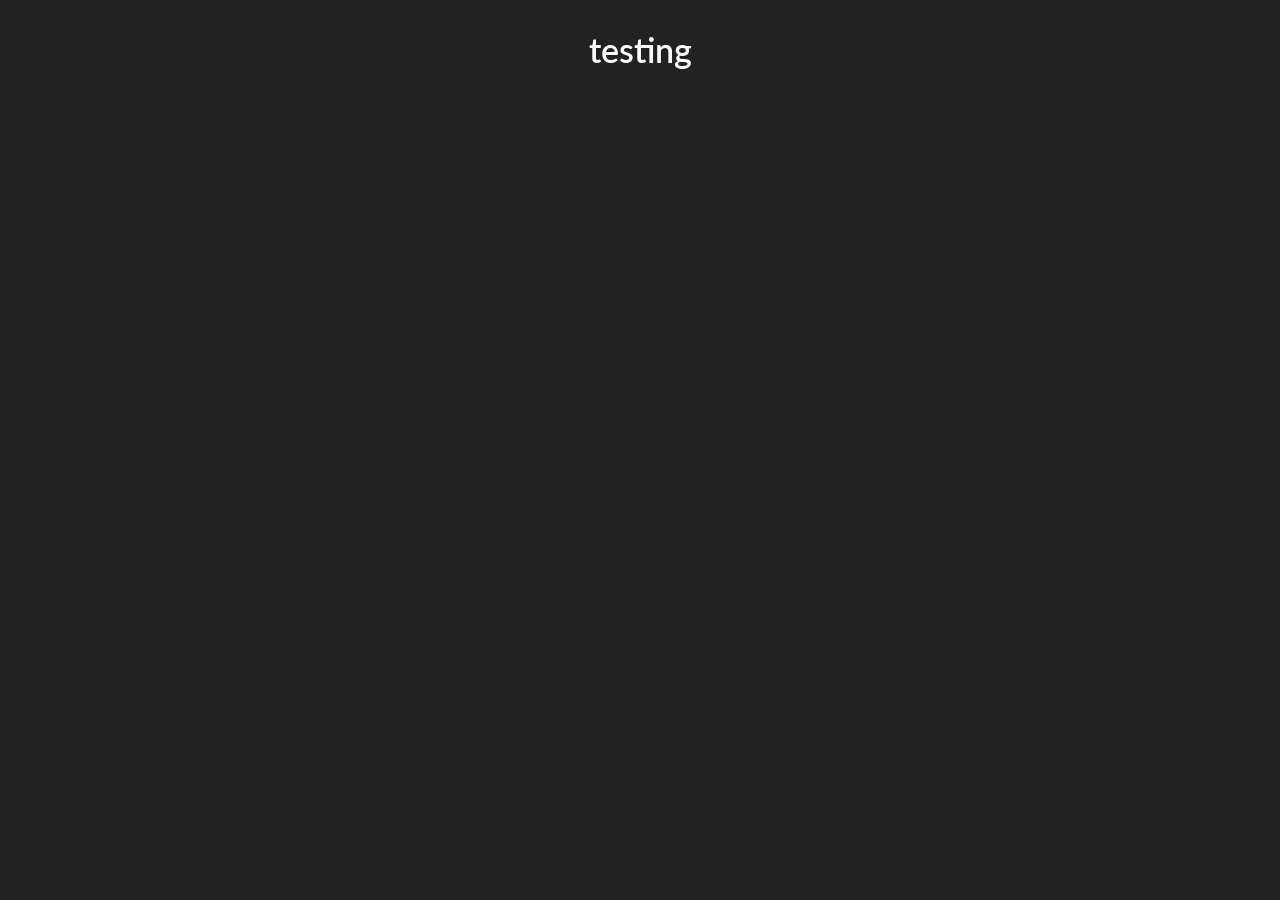
==== commit 4531a841: "Built site for gh-pages" ====
--- a/about.html
+++ b/about.html
@@ -7,7 +7,7 @@
 <meta name="viewport" content="width=device-width, initial-scale=1.0, user-scalable=yes">
 
 
-<title>Testing – chart.FM</title>
+<title>testing – chart.fm</title>
 <style>
 /* Default styles provided by pandoc.
 ** See https://pandoc.org/MANUAL.html#variables-for-html for config info.
@@ -90,7 +90,7 @@
 
 <header id="title-block-header" class="quarto-title-block default">
 <div class="quarto-title">
-<h1 class="title">Testing</h1>
+<h1 class="title">testing</h1>
 </div>
 
 
